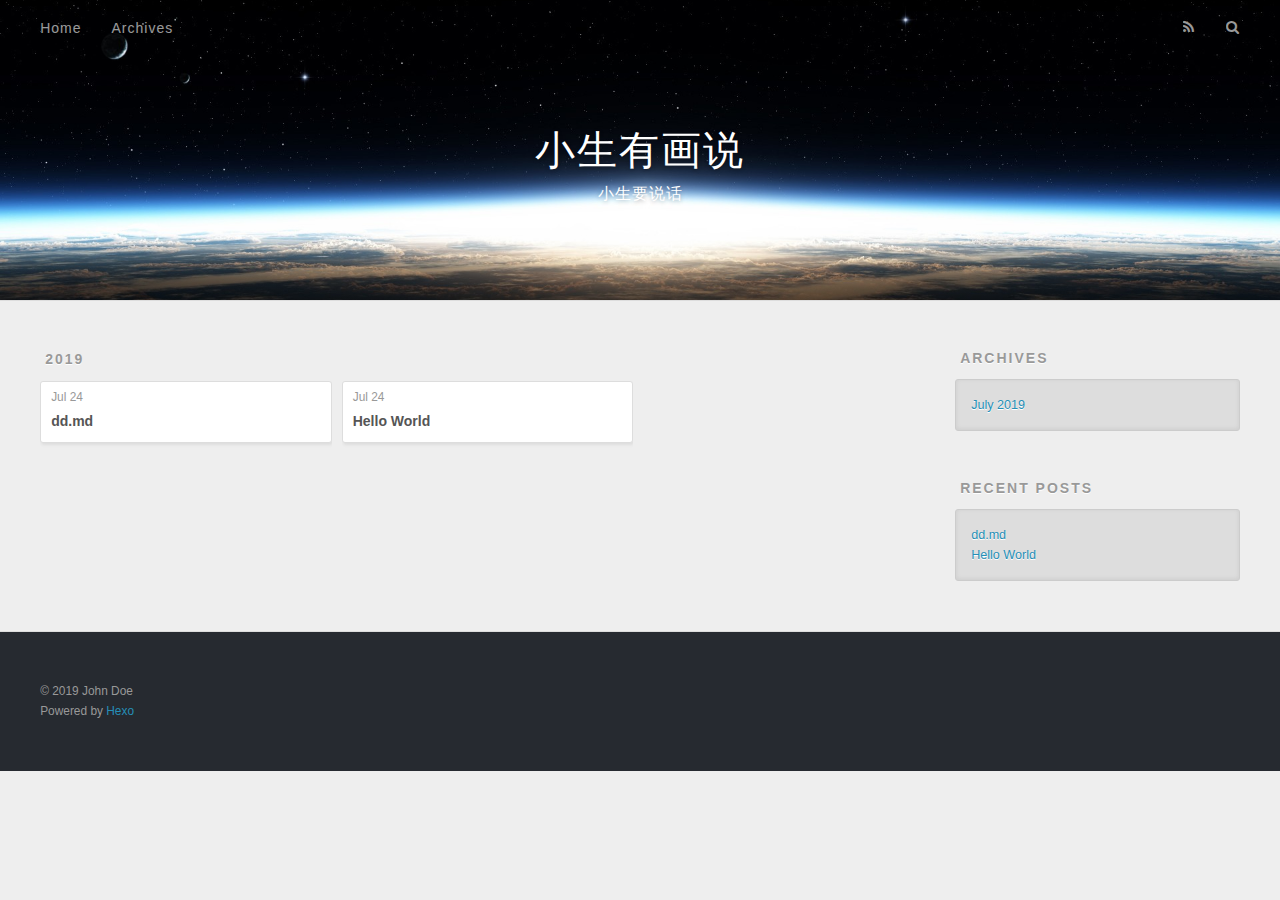
==== archives/index.html @ 6128362f "Site updated: 2019-07-24 22:59:15" ====
<!DOCTYPE html>
<html>
<head><meta name="generator" content="Hexo 3.9.0">
  <meta charset="utf-8">
  

  
  <title>Archives | 小生有画说</title>
  <meta name="viewport" content="width=device-width, initial-scale=1, maximum-scale=1">
  <meta name="keywords" content="笑声 dd">
<meta property="og:type" content="website">
<meta property="og:title" content="小生有画说">
<meta property="og:url" content="http://yoursite.com/archives/index.html">
<meta property="og:site_name" content="小生有画说">
<meta property="og:locale" content="zh/CN">
<meta name="twitter:card" content="summary">
<meta name="twitter:title" content="小生有画说">
  
    <link rel="alternate" href="/atom.xml" title="小生有画说" type="application/atom+xml">
  
  
    <link rel="icon" href="/favicon.png">
  
  
    <link href="//fonts.googleapis.com/css?family=Source+Code+Pro" rel="stylesheet" type="text/css">
  
  <link rel="stylesheet" href="/css/style.css">
</head>
</html>
<body>
  <div id="container">
    <div id="wrap">
      <header id="header">
  <div id="banner"></div>
  <div id="header-outer" class="outer">
    <div id="header-title" class="inner">
      <h1 id="logo-wrap">
        <a href="/" id="logo">小生有画说</a>
      </h1>
      
        <h2 id="subtitle-wrap">
          <a href="/" id="subtitle">小生要说话</a>
        </h2>
      
    </div>
    <div id="header-inner" class="inner">
      <nav id="main-nav">
        <a id="main-nav-toggle" class="nav-icon"></a>
        
          <a class="main-nav-link" href="/">Home</a>
        
          <a class="main-nav-link" href="/archives">Archives</a>
        
      </nav>
      <nav id="sub-nav">
        
          <a id="nav-rss-link" class="nav-icon" href="/atom.xml" title="RSS Feed"></a>
        
        <a id="nav-search-btn" class="nav-icon" title="Search"></a>
      </nav>
      <div id="search-form-wrap">
        <form action="//google.com/search" method="get" accept-charset="UTF-8" class="search-form"><input type="search" name="q" class="search-form-input" placeholder="Search"><button type="submit" class="search-form-submit">&#xF002;</button><input type="hidden" name="sitesearch" value="http://yoursite.com"></form>
      </div>
    </div>
  </div>
</header>
      <div class="outer">
        <section id="main">
  
  
    
    
      
      
      <section class="archives-wrap">
        <div class="archive-year-wrap">
          <a href="/archives/2019" class="archive-year">2019</a>
        </div>
        <div class="archives">
    
    <article class="archive-article archive-type-post">
  <div class="archive-article-inner">
    <header class="archive-article-header">
      <a href="/2019/07/24/dd-md/" class="archive-article-date">
  <time datetime="2019-07-24T14:43:10.000Z" itemprop="datePublished">Jul 24</time>
</a>
      
  
    <h1 itemprop="name">
      <a class="archive-article-title" href="/2019/07/24/dd-md/">dd.md</a>
    </h1>
  

    </header>
  </div>
</article>
  
    
    
    <article class="archive-article archive-type-post">
  <div class="archive-article-inner">
    <header class="archive-article-header">
      <a href="/2019/07/24/hello-world/" class="archive-article-date">
  <time datetime="2019-07-24T11:15:47.778Z" itemprop="datePublished">Jul 24</time>
</a>
      
  
    <h1 itemprop="name">
      <a class="archive-article-title" href="/2019/07/24/hello-world/">Hello World</a>
    </h1>
  

    </header>
  </div>
</article>
  
  
    </div></section>
  


</section>
        
          <aside id="sidebar">
  
    

  
    

  
    
  
    
  <div class="widget-wrap">
    <h3 class="widget-title">Archives</h3>
    <div class="widget">
      <ul class="archive-list"><li class="archive-list-item"><a class="archive-list-link" href="/archives/2019/07/">July 2019</a></li></ul>
    </div>
  </div>


  
    
  <div class="widget-wrap">
    <h3 class="widget-title">Recent Posts</h3>
    <div class="widget">
      <ul>
        
          <li>
            <a href="/2019/07/24/dd-md/">dd.md</a>
          </li>
        
          <li>
            <a href="/2019/07/24/hello-world/">Hello World</a>
          </li>
        
      </ul>
    </div>
  </div>

  
</aside>
        
      </div>
      <footer id="footer">
  
  <div class="outer">
    <div id="footer-info" class="inner">
      &copy; 2019 John Doe<br>
      Powered by <a href="http://hexo.io/" target="_blank">Hexo</a>
    </div>
  </div>
</footer>
    </div>
    <nav id="mobile-nav">
  
    <a href="/" class="mobile-nav-link">Home</a>
  
    <a href="/archives" class="mobile-nav-link">Archives</a>
  
</nav>
    

<script src="//ajax.googleapis.com/ajax/libs/jquery/2.0.3/jquery.min.js"></script>


  <link rel="stylesheet" href="/fancybox/jquery.fancybox.css">
  <script src="/fancybox/jquery.fancybox.pack.js"></script>


<script src="/js/script.js"></script>



  </div>
</body>
</html>
---- css/style.css ----
body {
  width: 100%;
}
body:before,
body:after {
  content: "";
  display: table;
}
body:after {
  clear: both;
}
html,
body,
div,
span,
applet,
object,
iframe,
h1,
h2,
h3,
h4,
h5,
h6,
p,
blockquote,
pre,
a,
abbr,
acronym,
address,
big,
cite,
code,
del,
dfn,
em,
img,
ins,
kbd,
q,
s,
samp,
small,
strike,
strong,
sub,
sup,
tt,
var,
dl,
dt,
dd,
ol,
ul,
li,
fieldset,
form,
label,
legend,
table,
caption,
tbody,
tfoot,
thead,
tr,
th,
td {
  margin: 0;
  padding: 0;
  border: 0;
  outline: 0;
  font-weight: inherit;
  font-style: inherit;
  font-family: inherit;
  font-size: 100%;
  vertical-align: baseline;
}
body {
  line-height: 1;
  color: #000;
  background: #fff;
}
ol,
ul {
  list-style: none;
}
table {
  border-collapse: separate;
  border-spacing: 0;
  vertical-align: middle;
}
caption,
th,
td {
  text-align: left;
  font-weight: normal;
  vertical-align: middle;
}
a img {
  border: none;
}
input,
button {
  margin: 0;
  padding: 0;
}
input::-moz-focus-inner,
button::-moz-focus-inner {
  border: 0;
  padding: 0;
}
@font-face {
  font-family: FontAwesome;
  font-style: normal;
  font-weight: normal;
  src: url("fonts/fontawesome-webfont.eot?v=#4.0.3");
  src: url("fonts/fontawesome-webfont.eot?#iefix&v=#4.0.3") format("embedded-opentype"), url("fonts/fontawesome-webfont.woff?v=#4.0.3") format("woff"), url("fonts/fontawesome-webfont.ttf?v=#4.0.3") format("truetype"), url("fonts/fontawesome-webfont.svg#fontawesomeregular?v=#4.0.3") format("svg");
}
html,
body,
#container {
  height: 100%;
}
body {
  background: #eee;
  font: 14px -apple-system, BlinkMacSystemFont, "Segoe UI", "Roboto", "Oxygen", "Ubuntu", "Cantarell", "Fira Sans", "Droid Sans", "Helvetica Neue", sans-serif;
  -webkit-text-size-adjust: 100%;
}
.outer {
  max-width: 1220px;
  margin: 0 auto;
  padding: 0 20px;
}
.outer:before,
.outer:after {
  content: "";
  display: table;
}
.outer:after {
  clear: both;
}
.inner {
  display: inline;
  float: left;
  width: 98.33333333333333%;
  margin: 0 0.833333333333333%;
}
.left,
.alignleft {
  float: left;
}
.right,
.alignright {
  float: right;
}
.clear {
  clear: both;
}
#container {
  position: relative;
}
.mobile-nav-on {
  overflow: hidden;
}
#wrap {
  height: 100%;
  width: 100%;
  position: absolute;
  top: 0;
  left: 0;
  -webkit-transition: 0.2s ease-out;
  -moz-transition: 0.2s ease-out;
  -ms-transition: 0.2s ease-out;
  transition: 0.2s ease-out;
  z-index: 1;
  background: #eee;
}
.mobile-nav-on #wrap {
  left: 280px;
}
@media screen and (min-width: 768px) {
  #main {
    display: inline;
    float: left;
    width: 73.33333333333333%;
    margin: 0 0.833333333333333%;
  }
}
.article-date,
.article-category-link,
.archive-year,
.widget-title {
  text-decoration: none;
  text-transform: uppercase;
  letter-spacing: 2px;
  color: #999;
  margin-bottom: 1em;
  margin-left: 5px;
  line-height: 1em;
  text-shadow: 0 1px #fff;
  font-weight: bold;
}
.article-inner,
.archive-article-inner {
  background: #fff;
  -webkit-box-shadow: 1px 2px 3px #ddd;
  box-shadow: 1px 2px 3px #ddd;
  border: 1px solid #ddd;
  border-radius: 3px;
}
.article-entry h1,
.widget h1 {
  font-size: 2em;
}
.article-entry h2,
.widget h2 {
  font-size: 1.5em;
}
.article-entry h3,
.widget h3 {
  font-size: 1.3em;
}
.article-entry h4,
.widget h4 {
  font-size: 1.2em;
}
.article-entry h5,
.widget h5 {
  font-size: 1em;
}
.article-entry h6,
.widget h6 {
  font-size: 1em;
  color: #999;
}
.article-entry hr,
.widget hr {
  border: 1px dashed #ddd;
}
.article-entry strong,
.widget strong {
  font-weight: bold;
}
.article-entry em,
.widget em,
.article-entry cite,
.widget cite {
  font-style: italic;
}
.article-entry sup,
.widget sup,
.article-entry sub,
.widget sub {
  font-size: 0.75em;
  line-height: 0;
  position: relative;
  vertical-align: baseline;
}
.article-entry sup,
.widget sup {
  top: -0.5em;
}
.article-entry sub,
.widget sub {
  bottom: -0.2em;
}
.article-entry small,
.widget small {
  font-size: 0.85em;
}
.article-entry acronym,
.widget acronym,
.article-entry abbr,
.widget abbr {
  border-bottom: 1px dotted;
}
.article-entry ul,
.widget ul,
.article-entry ol,
.widget ol,
.article-entry dl,
.widget dl {
  margin: 0 20px;
  line-height: 1.6em;
}
.article-entry ul ul,
.widget ul ul,
.article-entry ol ul,
.widget ol ul,
.article-entry ul ol,
.widget ul ol,
.article-entry ol ol,
.widget ol ol {
  margin-top: 0;
  margin-bottom: 0;
}
.article-entry ul,
.widget ul {
  list-style: disc;
}
.article-entry ol,
.widget ol {
  list-style: decimal;
}
.article-entry dt,
.widget dt {
  font-weight: bold;
}
#header {
  height: 300px;
  position: relative;
  border-bottom: 1px solid #ddd;
}
#header:before,
#header:after {
  content: "";
  position: absolute;
  left: 0;
  right: 0;
  height: 40px;
}
#header:before {
  top: 0;
  background: -webkit-linear-gradient(rgba(0,0,0,0.2), transparent);
  background: -moz-linear-gradient(rgba(0,0,0,0.2), transparent);
  background: -ms-linear-gradient(rgba(0,0,0,0.2), transparent);
  background: linear-gradient(rgba(0,0,0,0.2), transparent);
}
#header:after {
  bottom: 0;
  background: -webkit-linear-gradient(transparent, rgba(0,0,0,0.2));
  background: -moz-linear-gradient(transparent, rgba(0,0,0,0.2));
  background: -ms-linear-gradient(transparent, rgba(0,0,0,0.2));
  background: linear-gradient(transparent, rgba(0,0,0,0.2));
}
#header-outer {
  height: 100%;
  position: relative;
}
#header-inner {
  position: relative;
  overflow: hidden;
}
#banner {
  position: absolute;
  top: 0;
  left: 0;
  width: 100%;
  height: 100%;
  background: url("images/banner.jpg") center #000;
  -webkit-background-size: cover;
  -moz-background-size: cover;
  background-size: cover;
  z-index: -1;
}
#header-title {
  text-align: center;
  height: 40px;
  position: absolute;
  top: 50%;
  left: 0;
  margin-top: -20px;
}
#logo,
#subtitle {
  text-decoration: none;
  color: #fff;
  font-weight: 300;
  text-shadow: 0 1px 4px rgba(0,0,0,0.3);
}
#logo {
  font-size: 40px;
  line-height: 40px;
  letter-spacing: 2px;
}
#subtitle {
  font-size: 16px;
  line-height: 16px;
  letter-spacing: 1px;
}
#subtitle-wrap {
  margin-top: 16px;
}
#main-nav {
  float: left;
  margin-left: -15px;
}
.nav-icon,
.main-nav-link {
  float: left;
  color: #fff;
  opacity: 0.6;
  text-decoration: none;
  text-shadow: 0 1px rgba(0,0,0,0.2);
  -webkit-transition: opacity 0.2s;
  -moz-transition: opacity 0.2s;
  -ms-transition: opacity 0.2s;
  transition: opacity 0.2s;
  display: block;
  padding: 20px 15px;
}
.nav-icon:hover,
.main-nav-link:hover {
  opacity: 1;
}
.nav-icon {
  font-family: FontAwesome;
  text-align: center;
  font-size: 14px;
  width: 14px;
  height: 14px;
  padding: 20px 15px;
  position: relative;
  cursor: pointer;
}
.main-nav-link {
  font-weight: 300;
  letter-spacing: 1px;
}
@media screen and (max-width: 479px) {
  .main-nav-link {
    display: none;
  }
}
#main-nav-toggle {
  display: none;
}
#main-nav-toggle:before {
  content: "\f0c9";
}
@media screen and (max-width: 479px) {
  #main-nav-toggle {
    display: block;
  }
}
#sub-nav {
  float: right;
  margin-right: -15px;
}
#nav-rss-link:before {
  content: "\f09e";
}
#nav-search-btn:before {
  content: "\f002";
}
#search-form-wrap {
  position: absolute;
  top: 15px;
  width: 150px;
  height: 30px;
  right: -150px;
  opacity: 0;
  -webkit-transition: 0.2s ease-out;
  -moz-transition: 0.2s ease-out;
  -ms-transition: 0.2s ease-out;
  transition: 0.2s ease-out;
}
#search-form-wrap.on {
  opacity: 1;
  right: 0;
}
@media screen and (max-width: 479px) {
  #search-form-wrap {
    width: 100%;
    right: -100%;
  }
}
.search-form {
  position: absolute;
  top: 0;
  left: 0;
  right: 0;
  background: #fff;
  padding: 5px 15px;
  border-radius: 15px;
  -webkit-box-shadow: 0 0 10px rgba(0,0,0,0.3);
  box-shadow: 0 0 10px rgba(0,0,0,0.3);
}
.search-form-input {
  border: none;
  background: none;
  color: #555;
  width: 100%;
  font: 13px -apple-system, BlinkMacSystemFont, "Segoe UI", "Roboto", "Oxygen", "Ubuntu", "Cantarell", "Fira Sans", "Droid Sans", "Helvetica Neue", sans-serif;
  outline: none;
}
.search-form-input::-webkit-search-results-decoration,
.search-form-input::-webkit-search-cancel-button {
  -webkit-appearance: none;
}
.search-form-submit {
  position: absolute;
  top: 50%;
  right: 10px;
  margin-top: -7px;
  font: 13px FontAwesome;
  border: none;
  background: none;
  color: #bbb;
  cursor: pointer;
}
.search-form-submit:hover,
.search-form-submit:focus {
  color: #777;
}
.article {
  margin: 50px 0;
}
.article-inner {
  overflow: hidden;
}
.article-meta:before,
.article-meta:after {
  content: "";
  display: table;
}
.article-meta:after {
  clear: both;
}
.article-date {
  float: left;
}
.article-category {
  float: left;
  line-height: 1em;
  color: #ccc;
  text-shadow: 0 1px #fff;
  margin-left: 8px;
}
.article-category:before {
  content: "\2022";
}
.article-category-link {
  margin: 0 12px 1em;
}
.article-header {
  padding: 20px 20px 0;
}
.article-title {
  text-decoration: none;
  font-size: 2em;
  font-weight: bold;
  color: #555;
  line-height: 1.1em;
  -webkit-transition: color 0.2s;
  -moz-transition: color 0.2s;
  -ms-transition: color 0.2s;
  transition: color 0.2s;
}
a.article-title:hover {
  color: #258fb8;
}
.article-entry {
  color: #555;
  padding: 0 20px;
}
.article-entry:before,
.article-entry:after {
  content: "";
  display: table;
}
.article-entry:after {
  clear: both;
}
.article-entry p,
.article-entry table {
  line-height: 1.6em;
  margin: 1.6em 0;
}
.article-entry h1,
.article-entry h2,
.article-entry h3,
.article-entry h4,
.article-entry h5,
.article-entry h6 {
  font-weight: bold;
}
.article-entry h1,
.article-entry h2,
.article-entry h3,
.article-entry h4,
.article-entry h5,
.article-entry h6 {
  line-height: 1.1em;
  margin: 1.1em 0;
}
.article-entry a {
  color: #258fb8;
  text-decoration: none;
}
.article-entry a:hover {
  text-decoration: underline;
}
.article-entry ul,
.article-entry ol,
.article-entry dl {
  margin-top: 1.6em;
  margin-bottom: 1.6em;
}
.article-entry img,
.article-entry video {
  max-width: 100%;
  height: auto;
  display: block;
  margin: auto;
}
.article-entry iframe {
  border: none;
}
.article-entry table {
  width: 100%;
  border-collapse: collapse;
  border-spacing: 0;
}
.article-entry th {
  font-weight: bold;
  border-bottom: 3px solid #ddd;
  padding-bottom: 0.5em;
}
.article-entry td {
  border-bottom: 1px solid #ddd;
  padding: 10px 0;
}
.article-entry blockquote {
  font-family: Georgia, "Times New Roman", serif;
  font-size: 1.4em;
  margin: 1.6em 20px;
  text-align: center;
}
.article-entry blockquote footer {
  font-size: 14px;
  margin: 1.6em 0;
  font-family: -apple-system, BlinkMacSystemFont, "Segoe UI", "Roboto", "Oxygen", "Ubuntu", "Cantarell", "Fira Sans", "Droid Sans", "Helvetica Neue", sans-serif;
}
.article-entry blockquote footer cite:before {
  content: "—";
  padding: 0 0.5em;
}
.article-entry .pullquote {
  text-align: left;
  width: 45%;
  margin: 0;
}
.article-entry .pullquote.left {
  margin-left: 0.5em;
  margin-right: 1em;
}
.article-entry .pullquote.right {
  margin-right: 0.5em;
  margin-left: 1em;
}
.article-entry .caption {
  color: #999;
  display: block;
  font-size: 0.9em;
  margin-top: 0.5em;
  position: relative;
  text-align: center;
}
.article-entry .video-container {
  position: relative;
  padding-top: 56.25%;
  height: 0;
  overflow: hidden;
}
.article-entry .video-container iframe,
.article-entry .video-container object,
.article-entry .video-container embed {
  position: absolute;
  top: 0;
  left: 0;
  width: 100%;
  height: 100%;
  margin-top: 0;
}
.article-more-link a {
  display: inline-block;
  line-height: 1em;
  padding: 6px 15px;
  border-radius: 15px;
  background: #eee;
  color: #999;
  text-shadow: 0 1px #fff;
  text-decoration: none;
}
.article-more-link a:hover {
  background: #258fb8;
  color: #fff;
  text-decoration: none;
  text-shadow: 0 1px #1e7293;
}
.article-footer {
  font-size: 0.85em;
  line-height: 1.6em;
  border-top: 1px solid #ddd;
  padding-top: 1.6em;
  margin: 0 20px 20px;
}
.article-footer:before,
.article-footer:after {
  content: "";
  display: table;
}
.article-footer:after {
  clear: both;
}
.article-footer a {
  color: #999;
  text-decoration: none;
}
.article-footer a:hover {
  color: #555;
}
.article-tag-list-item {
  float: left;
  margin-right: 10px;
}
.article-tag-list-link:before {
  content: "#";
}
.article-comment-link {
  float: right;
}
.article-comment-link:before {
  content: "\f075";
  font-family: FontAwesome;
  padding-right: 8px;
}
.article-share-link {
  cursor: pointer;
  float: right;
  margin-left: 20px;
}
.article-share-link:before {
  content: "\f064";
  font-family: FontAwesome;
  padding-right: 6px;
}
#article-nav {
  position: relative;
}
#article-nav:before,
#article-nav:after {
  content: "";
  display: table;
}
#article-nav:after {
  clear: both;
}
@media screen and (min-width: 768px) {
  #article-nav {
    margin: 50px 0;
  }
  #article-nav:before {
    width: 8px;
    height: 8px;
    position: absolute;
    top: 50%;
    left: 50%;
    margin-top: -4px;
    margin-left: -4px;
    content: "";
    border-radius: 50%;
    background: #ddd;
    -webkit-box-shadow: 0 1px 2px #fff;
    box-shadow: 0 1px 2px #fff;
  }
}
.article-nav-link-wrap {
  text-decoration: none;
  text-shadow: 0 1px #fff;
  color: #999;
  -webkit-box-sizing: border-box;
  -moz-box-sizing: border-box;
  box-sizing: border-box;
  margin-top: 50px;
  text-align: center;
  display: block;
}
.article-nav-link-wrap:hover {
  color: #555;
}
@media screen and (min-width: 768px) {
  .article-nav-link-wrap {
    width: 50%;
    margin-top: 0;
  }
}
@media screen and (min-width: 768px) {
  #article-nav-newer {
    float: left;
    text-align: right;
    padding-right: 20px;
  }
}
@media screen and (min-width: 768px) {
  #article-nav-older {
    float: right;
    text-align: left;
    padding-left: 20px;
  }
}
.article-nav-caption {
  text-transform: uppercase;
  letter-spacing: 2px;
  color: #ddd;
  line-height: 1em;
  font-weight: bold;
}
#article-nav-newer .article-nav-caption {
  margin-right: -2px;
}
.article-nav-title {
  font-size: 0.85em;
  line-height: 1.6em;
  margin-top: 0.5em;
}
.article-share-box {
  position: absolute;
  display: none;
  background: #fff;
  -webkit-box-shadow: 1px 2px 10px rgba(0,0,0,0.2);
  box-shadow: 1px 2px 10px rgba(0,0,0,0.2);
  border-radius: 3px;
  margin-left: -145px;
  overflow: hidden;
  z-index: 1;
}
.article-share-box.on {
  display: block;
}
.article-share-input {
  width: 100%;
  background: none;
  -webkit-box-sizing: border-box;
  -moz-box-sizing: border-box;
  box-sizing: border-box;
  font: 14px -apple-system, BlinkMacSystemFont, "Segoe UI", "Roboto", "Oxygen", "Ubuntu", "Cantarell", "Fira Sans", "Droid Sans", "Helvetica Neue", sans-serif;
  padding: 0 15px;
  color: #555;
  outline: none;
  border: 1px solid #ddd;
  border-radius: 3px 3px 0 0;
  height: 36px;
  line-height: 36px;
}
.article-share-links {
  background: #eee;
}
.article-share-links:before,
.article-share-links:after {
  content: "";
  display: table;
}
.article-share-links:after {
  clear: both;
}
.article-share-twitter,
.article-share-facebook,
.article-share-pinterest,
.article-share-google {
  width: 50px;
  height: 36px;
  display: block;
  float: left;
  position: relative;
  color: #999;
  text-shadow: 0 1px #fff;
}
.article-share-twitter:before,
.article-share-facebook:before,
.article-share-pinterest:before,
.article-share-google:before {
  font-size: 20px;
  font-family: FontAwesome;
  width: 20px;
  height: 20px;
  position: absolute;
  top: 50%;
  left: 50%;
  margin-top: -10px;
  margin-left: -10px;
  text-align: center;
}
.article-share-twitter:hover,
.article-share-facebook:hover,
.article-share-pinterest:hover,
.article-share-google:hover {
  color: #fff;
}
.article-share-twitter:before {
  content: "\f099";
}
.article-share-twitter:hover {
  background: #00aced;
  text-shadow: 0 1px #008abe;
}
.article-share-facebook:before {
  content: "\f09a";
}
.article-share-facebook:hover {
  background: #3b5998;
  text-shadow: 0 1px #2f477a;
}
.article-share-pinterest:before {
  content: "\f0d2";
}
.article-share-pinterest:hover {
  background: #cb2027;
  text-shadow: 0 1px #a21a1f;
}
.article-share-google:before {
  content: "\f0d5";
}
.article-share-google:hover {
  background: #dd4b39;
  text-shadow: 0 1px #be3221;
}
.article-gallery {
  background: #000;
  position: relative;
}
.article-gallery-photos {
  position: relative;
  overflow: hidden;
}
.article-gallery-img {
  display: none;
  max-width: 100%;
}
.article-gallery-img:first-child {
  display: block;
}
.article-gallery-img.loaded {
  position: absolute;
  display: block;
}
.article-gallery-img img {
  display: block;
  max-width: 100%;
  margin: 0 auto;
}
#comments {
  background: #fff;
  -webkit-box-shadow: 1px 2px 3px #ddd;
  box-shadow: 1px 2px 3px #ddd;
  padding: 20px;
  border: 1px solid #ddd;
  border-radius: 3px;
  margin: 50px 0;
}
#comments a {
  color: #258fb8;
}
.archives-wrap {
  margin: 50px 0;
}
.archives:before,
.archives:after {
  content: "";
  display: table;
}
.archives:after {
  clear: both;
}
.archive-year-wrap {
  margin-bottom: 1em;
}
.archives {
  -webkit-column-gap: 10px;
  -moz-column-gap: 10px;
  column-gap: 10px;
}
@media screen and (min-width: 480px) and (max-width: 767px) {
  .archives {
    -webkit-column-count: 2;
    -moz-column-count: 2;
    column-count: 2;
  }
}
@media screen and (min-width: 768px) {
  .archives {
    -webkit-column-count: 3;
    -moz-column-count: 3;
    column-count: 3;
  }
}
.archive-article {
  -webkit-column-break-inside: avoid;
  page-break-inside: avoid;
  overflow: hidden;
  break-inside: avoid-column;
}
.archive-article-inner {
  padding: 10px;
  margin-bottom: 15px;
}
.archive-article-title {
  text-decoration: none;
  font-weight: bold;
  color: #555;
  -webkit-transition: color 0.2s;
  -moz-transition: color 0.2s;
  -ms-transition: color 0.2s;
  transition: color 0.2s;
  line-height: 1.6em;
}
.archive-article-title:hover {
  color: #258fb8;
}
.archive-article-footer {
  margin-top: 1em;
}
.archive-article-date {
  color: #999;
  text-decoration: none;
  font-size: 0.85em;
  line-height: 1em;
  margin-bottom: 0.5em;
  display: block;
}
#page-nav {
  margin: 50px auto;
  background: #fff;
  -webkit-box-shadow: 1px 2px 3px #ddd;
  box-shadow: 1px 2px 3px #ddd;
  border: 1px solid #ddd;
  border-radius: 3px;
  text-align: center;
  color: #999;
  overflow: hidden;
}
#page-nav:before,
#page-nav:after {
  content: "";
  display: table;
}
#page-nav:after {
  clear: both;
}
#page-nav a,
#page-nav span {
  padding: 10px 20px;
  line-height: 1;
  height: 2ex;
}
#page-nav a {
  color: #999;
  text-decoration: none;
}
#page-nav a:hover {
  background: #999;
  color: #fff;
}
#page-nav .prev {
  float: left;
}
#page-nav .next {
  float: right;
}
#page-nav .page-number {
  display: inline-block;
}
@media screen and (max-width: 479px) {
  #page-nav .page-number {
    display: none;
  }
}
#page-nav .current {
  color: #555;
  font-weight: bold;
}
#page-nav .space {
  color: #ddd;
}
#footer {
  background: #262a30;
  padding: 50px 0;
  border-top: 1px solid #ddd;
  color: #999;
}
#footer a {
  color: #258fb8;
  text-decoration: none;
}
#footer a:hover {
  text-decoration: underline;
}
#footer-info {
  line-height: 1.6em;
  font-size: 0.85em;
}
.article-entry pre,
.article-entry .highlight {
  background: #2d2d2d;
  margin: 0 -20px;
  padding: 15px 20px;
  border-style: solid;
  border-color: #ddd;
  border-width: 1px 0;
  overflow: auto;
  color: #ccc;
  line-height: 22.400000000000002px;
}
.article-entry .highlight .gutter pre,
.article-entry .gist .gist-file .gist-data .line-numbers {
  color: #666;
  font-size: 0.85em;
}
.article-entry pre,
.article-entry code {
  font-family: "Source Code Pro", Consolas, Monaco, Menlo, Consolas, monospace;
}
.article-entry code {
  background: #eee;
  text-shadow: 0 1px #fff;
  padding: 0 0.3em;
}
.article-entry pre code {
  background: none;
  text-shadow: none;
  padding: 0;
}
.article-entry .highlight pre {
  border: none;
  margin: 0;
  padding: 0;
}
.article-entry .highlight table {
  margin: 0;
  width: auto;
}
.article-entry .highlight td {
  border: none;
  padding: 0;
}
.article-entry .highlight figcaption {
  font-size: 0.85em;
  color: #999;
  line-height: 1em;
  margin-bottom: 1em;
}
.article-entry .highlight figcaption:before,
.article-entry .highlight figcaption:after {
  content: "";
  display: table;
}
.article-entry .highlight figcaption:after {
  clear: both;
}
.article-entry .highlight figcaption a {
  float: right;
}
.article-entry .highlight .gutter pre {
  text-align: right;
  padding-right: 20px;
}
.article-entry .highlight .line {
  height: 22.400000000000002px;
}
.article-entry .highlight .line.marked {
  background: #515151;
}
.article-entry .gist {
  margin: 0 -20px;
  border-style: solid;
  border-color: #ddd;
  border-width: 1px 0;
  background: #2d2d2d;
  padding: 15px 20px 15px 0;
}
.article-entry .gist .gist-file {
  border: none;
  font-family: "Source Code Pro", Consolas, Monaco, Menlo, Consolas, monospace;
  margin: 0;
}
.article-entry .gist .gist-file .gist-data {
  background: none;
  border: none;
}
.article-entry .gist .gist-file .gist-data .line-numbers {
  background: none;
  border: none;
  padding: 0 20px 0 0;
}
.article-entry .gist .gist-file .gist-data .line-data {
  padding: 0 !important;
}
.article-entry .gist .gist-file .highlight {
  margin: 0;
  padding: 0;
  border: none;
}
.article-entry .gist .gist-file .gist-meta {
  background: #2d2d2d;
  color: #999;
  font: 0.85em -apple-system, BlinkMacSystemFont, "Segoe UI", "Roboto", "Oxygen", "Ubuntu", "Cantarell", "Fira Sans", "Droid Sans", "Helvetica Neue", sans-serif;
  text-shadow: 0 0;
  padding: 0;
  margin-top: 1em;
  margin-left: 20px;
}
.article-entry .gist .gist-file .gist-meta a {
  color: #258fb8;
  font-weight: normal;
}
.article-entry .gist .gist-file .gist-meta a:hover {
  text-decoration: underline;
}
pre .comment,
pre .title {
  color: #999;
}
pre .variable,
pre .attribute,
pre .tag,
pre .regexp,
pre .ruby .constant,
pre .xml .tag .title,
pre .xml .pi,
pre .xml .doctype,
pre .html .doctype,
pre .css .id,
pre .css .class,
pre .css .pseudo {
  color: #f2777a;
}
pre .number,
pre .preprocessor,
pre .built_in,
pre .literal,
pre .params,
pre .constant {
  color: #f99157;
}
pre .class,
pre .ruby .class .title,
pre .css .rules .attribute {
  color: #9c9;
}
pre .string,
pre .value,
pre .inheritance,
pre .header,
pre .ruby .symbol,
pre .xml .cdata {
  color: #9c9;
}
pre .css .hexcolor {
  color: #6cc;
}
pre .function,
pre .python .decorator,
pre .python .title,
pre .ruby .function .title,
pre .ruby .title .keyword,
pre .perl .sub,
pre .javascript .title,
pre .coffeescript .title {
  color: #69c;
}
pre .keyword,
pre .javascript .function {
  color: #c9c;
}
@media screen and (max-width: 479px) {
  #mobile-nav {
    position: absolute;
    top: 0;
    left: 0;
    width: 280px;
    height: 100%;
    background: #191919;
    border-right: 1px solid #fff;
  }
}
@media screen and (max-width: 479px) {
  .mobile-nav-link {
    display: block;
    color: #999;
    text-decoration: none;
    padding: 15px 20px;
    font-weight: bold;
  }
  .mobile-nav-link:hover {
    color: #fff;
  }
}
@media screen and (min-width: 768px) {
  #sidebar {
    display: inline;
    float: left;
    width: 23.333333333333332%;
    margin: 0 0.833333333333333%;
  }
}
.widget-wrap {
  margin: 50px 0;
}
.widget {
  color: #777;
  text-shadow: 0 1px #fff;
  background: #ddd;
  -webkit-box-shadow: 0 -1px 4px #ccc inset;
  box-shadow: 0 -1px 4px #ccc inset;
  border: 1px solid #ccc;
  padding: 15px;
  border-radius: 3px;
}
.widget a {
  color: #258fb8;
  text-decoration: none;
}
.widget a:hover {
  text-decoration: underline;
}
.widget ul ul,
.widget ol ul,
.widget dl ul,
.widget ul ol,
.widget ol ol,
.widget dl ol,
.widget ul dl,
.widget ol dl,
.widget dl dl {
  margin-left: 15px;
  list-style: disc;
}
.widget {
  line-height: 1.6em;
  word-wrap: break-word;
  font-size: 0.9em;
}
.widget ul,
.widget ol {
  list-style: none;
  margin: 0;
}
.widget ul ul,
.widget ol ul,
.widget ul ol,
.widget ol ol {
  margin: 0 20px;
}
.widget ul ul,
.widget ol ul {
  list-style: disc;
}
.widget ul ol,
.widget ol ol {
  list-style: decimal;
}
.category-list-count,
.tag-list-count,
.archive-list-count {
  padding-left: 5px;
  color: #999;
  font-size: 0.85em;
}
.category-list-count:before,
.tag-list-count:before,
.archive-list-count:before {
  content: "(";
}
.category-list-count:after,
.tag-list-count:after,
.archive-list-count:after {
  content: ")";
}
.tagcloud a {
  margin-right: 5px;
  display: inline-block;
}
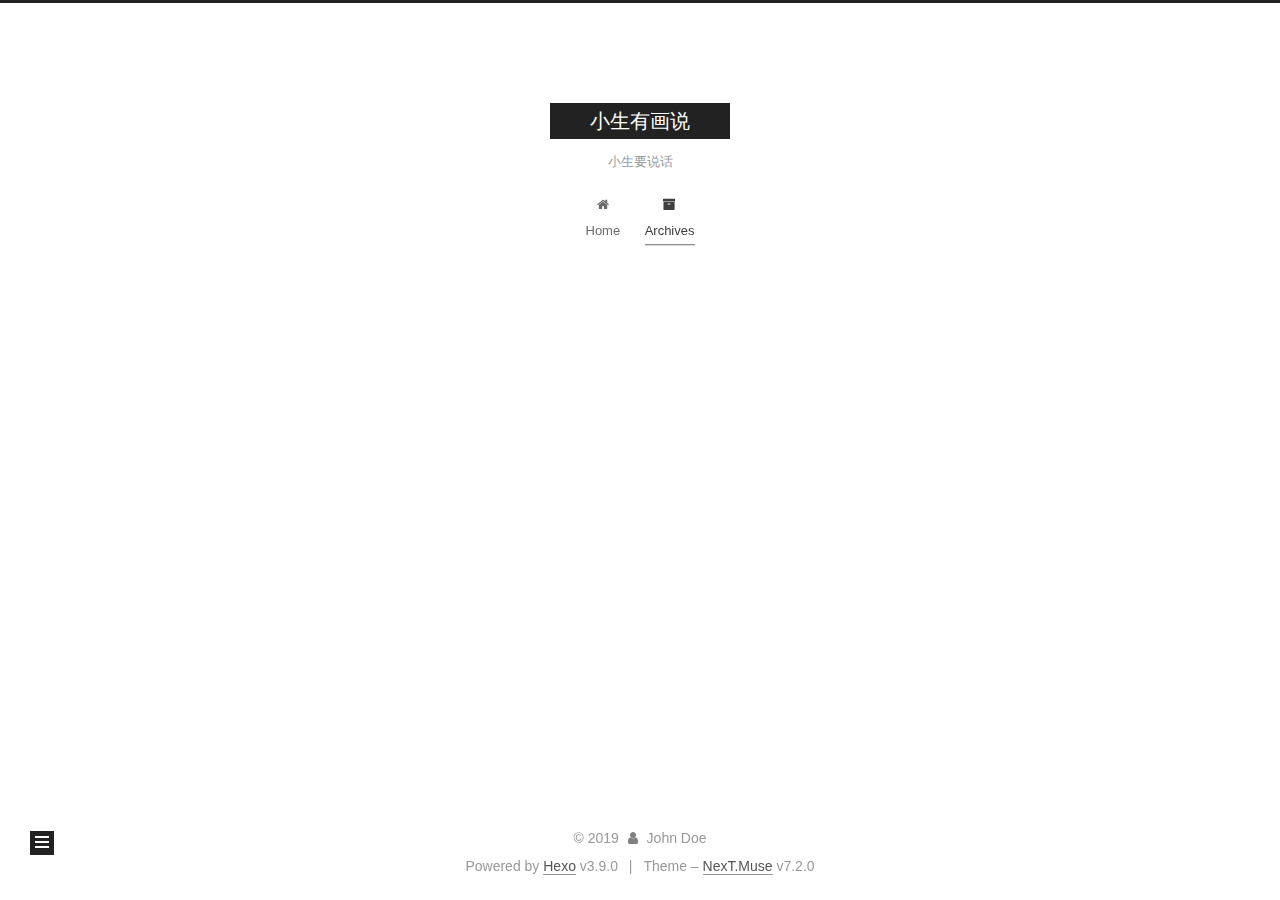
==== commit 0f7eadee: "Site updated: 2019-07-24 23:17:53" ====
--- a/archives/index.html
+++ b/archives/index.html
@@ -1,12 +1,99 @@
 <!DOCTYPE html>
-<html>
+
+
+
+
+
+
+
+
+
+
+
+
+  
+
+
+<html class="theme-next muse use-motion" lang="zh/CN">
 <head><meta name="generator" content="Hexo 3.9.0">
-  <meta charset="utf-8">
-  
-
-  
-  <title>Archives | 小生有画说</title>
-  <meta name="viewport" content="width=device-width, initial-scale=1, maximum-scale=1">
+  <meta charset="UTF-8">
+<meta http-equiv="X-UA-Compatible" content="IE=edge">
+<meta name="viewport" content="width=device-width, initial-scale=1, maximum-scale=2">
+<meta name="theme-color" content="#222">
+
+
+
+
+
+
+
+
+
+
+
+
+  <link rel="apple-touch-icon" sizes="180x180" href="/images/apple-touch-icon-next.png?v=7.2.0">
+
+
+  <link rel="icon" type="image/png" sizes="32x32" href="/images/favicon-32x32-next.png?v=7.2.0">
+
+
+  <link rel="icon" type="image/png" sizes="16x16" href="/images/favicon-16x16-next.png?v=7.2.0">
+
+
+  <link rel="mask-icon" href="/images/logo.svg?v=7.2.0" color="#222">
+
+
+
+
+
+
+<link rel="stylesheet" href="/css/main.css?v=7.2.0">
+
+
+
+
+
+
+<link rel="stylesheet" href="/lib/font-awesome/css/font-awesome.min.css?v=4.7.0">
+
+
+
+
+
+
+
+
+<script id="hexo.configurations">
+  var NexT = window.NexT || {};
+  var CONFIG = {
+    root: '/',
+    scheme: 'Muse',
+    version: '7.2.0',
+    sidebar: {"position":"left","display":"post","offset":12,"onmobile":false},
+    back2top: {"enable":true,"sidebar":false,"scrollpercent":false},
+    copycode: {"enable":false,"show_result":false,"style":null},
+    fancybox: false,
+    mediumzoom: false,
+    lazyload: false,
+    pangu: false,
+    tabs: true,
+    motion: {"enable":true,"async":false,"transition":{"post_block":"fadeIn","post_header":"slideDownIn","post_body":"slideDownIn","coll_header":"slideLeftIn","sidebar":"slideUpIn"}},
+    algolia: {
+      applicationID: '',
+      apiKey: '',
+      indexName: '',
+      hits: {"per_page":10},
+      labels: {"input_placeholder":"Search for Posts","hits_empty":"We didn't find any results for the search: ${query}","hits_stats":"${hits} results found in ${time} ms"}
+    },
+    translation: {
+      copy_button: 'Copy',
+      copy_success: 'Copied',
+      copy_failure: 'Copy failed'
+    }
+  };
+</script>
+
   <meta name="keywords" content="笑声 dd">
 <meta property="og:type" content="website">
 <meta property="og:title" content="小生有画说">
@@ -15,184 +102,546 @@
 <meta property="og:locale" content="zh/CN">
 <meta name="twitter:card" content="summary">
 <meta name="twitter:title" content="小生有画说">
-  
-    <link rel="alternate" href="/atom.xml" title="小生有画说" type="application/atom+xml">
-  
-  
-    <link rel="icon" href="/favicon.png">
-  
-  
-    <link href="//fonts.googleapis.com/css?family=Source+Code+Pro" rel="stylesheet" type="text/css">
-  
-  <link rel="stylesheet" href="/css/style.css">
+
+
+
+
+
+  
+  
+  <link rel="canonical" href="http://yoursite.com/archives/">
+
+
+
+<script id="page.configurations">
+  CONFIG.page = {
+    sidebar: "",
+  };
+</script>
+
+  
+  <title>Archive | 小生有画说</title>
+  
+
+
+
+
+
+
+
+
+
+
+
+
+  <noscript>
+  <style>
+  .use-motion .motion-element,
+  .use-motion .brand,
+  .use-motion .menu-item,
+  .sidebar-inner,
+  .use-motion .post-block,
+  .use-motion .pagination,
+  .use-motion .comments,
+  .use-motion .post-header,
+  .use-motion .post-body,
+  .use-motion .collection-title { opacity: initial; }
+
+  .use-motion .logo,
+  .use-motion .site-title,
+  .use-motion .site-subtitle {
+    opacity: initial;
+    top: initial;
+  }
+
+  .use-motion .logo-line-before i { left: initial; }
+  .use-motion .logo-line-after i { right: initial; }
+  </style>
+</noscript>
+
 </head>
-</html>
-<body>
-  <div id="container">
-    <div id="wrap">
-      <header id="header">
-  <div id="banner"></div>
-  <div id="header-outer" class="outer">
-    <div id="header-title" class="inner">
-      <h1 id="logo-wrap">
-        <a href="/" id="logo">小生有画说</a>
-      </h1>
-      
-        <h2 id="subtitle-wrap">
-          <a href="/" id="subtitle">小生要说话</a>
-        </h2>
-      
+
+<body itemscope itemtype="http://schema.org/WebPage" lang="zh/CN">
+
+  
+  
+    
+  
+
+  <div class="container sidebar-position-left page-archive">
+    <div class="headband"></div>
+
+    <header id="header" class="header" itemscope itemtype="http://schema.org/WPHeader">
+      <div class="header-inner"><div class="site-brand-wrapper">
+  <div class="site-meta">
+    
+
+    <div class="custom-logo-site-title">
+      <a href="/" class="brand" rel="start">
+        <span class="logo-line-before"><i></i></span>
+        <span class="site-title">小生有画说</span>
+        <span class="logo-line-after"><i></i></span>
+      </a>
     </div>
-    <div id="header-inner" class="inner">
-      <nav id="main-nav">
-        <a id="main-nav-toggle" class="nav-icon"></a>
-        
-          <a class="main-nav-link" href="/">Home</a>
-        
-          <a class="main-nav-link" href="/archives">Archives</a>
-        
-      </nav>
-      <nav id="sub-nav">
-        
-          <a id="nav-rss-link" class="nav-icon" href="/atom.xml" title="RSS Feed"></a>
-        
-        <a id="nav-search-btn" class="nav-icon" title="Search"></a>
-      </nav>
-      <div id="search-form-wrap">
-        <form action="//google.com/search" method="get" accept-charset="UTF-8" class="search-form"><input type="search" name="q" class="search-form-input" placeholder="Search"><button type="submit" class="search-form-submit">&#xF002;</button><input type="hidden" name="sitesearch" value="http://yoursite.com"></form>
+    
+      
+        <p class="site-subtitle">小生要说话</p>
+      
+    
+    
+  </div>
+
+  <div class="site-nav-toggle">
+    <button aria-label="Toggle navigation bar">
+      <span class="btn-bar"></span>
+      <span class="btn-bar"></span>
+      <span class="btn-bar"></span>
+    </button>
+  </div>
+</div>
+
+
+
+<nav class="site-nav">
+  
+    <ul id="menu" class="menu">
+      
+        
+        
+        
+          
+          <li class="menu-item menu-item-home">
+
+    
+    
+      
+    
+
+    
+
+    <a href="/" rel="section"><i class="menu-item-icon fa fa-fw fa-home"></i> <br>Home</a>
+
+  </li>
+        
+        
+        
+          
+          <li class="menu-item menu-item-archives menu-item-active">
+
+    
+    
+      
+    
+
+    
+
+    <a href="/archives/" rel="section"><i class="menu-item-icon fa fa-fw fa-archive"></i> <br>Archives</a>
+
+  </li>
+
+      
+      
+    </ul>
+  
+
+  
+    
+
+    
+    
+      
+      
+    
+      
+      
+    
+    
+
+  
+
+
+  
+
+  
+</nav>
+
+
+
+</div>
+    </header>
+
+    
+
+
+    <main id="main" class="main">
+      <div class="main-inner">
+        <div class="content-wrap">
+          
+          <div id="content" class="content">
+            
+
+  
+  
+  
+  <div class="post-block archive">
+    <div id="posts" class="posts-collapse">
+      <span class="archive-move-on"></span>
+
+      
+      <span class="archive-page-counter">
+        
+        
+        
+          
+        
+        Um..! 2 posts in total. Keep on posting.
+      </span>
+      
+
+      
+
+        
+        
+        
+
+        
+          
+          <div class="collection-title">
+            <h1 class="archive-year" id="archive-year-2019">2019</h1>
+          </div>
+        
+        
+
+        
+
+  <article class="post post-type-normal" itemscope itemtype="http://schema.org/Article">
+    <header class="post-header">
+
+      <h2 class="post-title">
+        
+          <a class="post-title-link" href="/2019/07/24/dd-md/" itemprop="url">
+            
+              <span itemprop="name">dd.md</span>
+            
+          </a>
+        
+      </h2>
+
+      <div class="post-meta">
+        <time class="post-time" itemprop="dateCreated" datetime="2019-07-24T22:43:10+08:00" content="2019-07-24">
+          07-24
+        </time>
       </div>
+
+    </header>
+  </article>
+
+
+
+      
+
+        
+        
+        
+
+        
+        
+
+        
+
+  <article class="post post-type-normal" itemscope itemtype="http://schema.org/Article">
+    <header class="post-header">
+
+      <h2 class="post-title">
+        
+          <a class="post-title-link" href="/2019/07/24/hello-world/" itemprop="url">
+            
+              <span itemprop="name">Hello World</span>
+            
+          </a>
+        
+      </h2>
+
+      <div class="post-meta">
+        <time class="post-time" itemprop="dateCreated" datetime="2019-07-24T19:15:47+08:00" content="2019-07-24">
+          07-24
+        </time>
+      </div>
+
+    </header>
+  </article>
+
+
+
+      
+
     </div>
   </div>
-</header>
-      <div class="outer">
-        <section id="main">
-  
-  
-    
-    
-      
-      
-      <section class="archives-wrap">
-        <div class="archive-year-wrap">
-          <a href="/archives/2019" class="archive-year">2019</a>
+  
+  
+  
+
+  
+
+
+
+          </div>
+          
+
         </div>
-        <div class="archives">
-    
-    <article class="archive-article archive-type-post">
-  <div class="archive-article-inner">
-    <header class="archive-article-header">
-      <a href="/2019/07/24/dd-md/" class="archive-article-date">
-  <time datetime="2019-07-24T14:43:10.000Z" itemprop="datePublished">Jul 24</time>
-</a>
-      
-  
-    <h1 itemprop="name">
-      <a class="archive-article-title" href="/2019/07/24/dd-md/">dd.md</a>
-    </h1>
-  
-
-    </header>
-  </div>
-</article>
-  
-    
-    
-    <article class="archive-article archive-type-post">
-  <div class="archive-article-inner">
-    <header class="archive-article-header">
-      <a href="/2019/07/24/hello-world/" class="archive-article-date">
-  <time datetime="2019-07-24T11:15:47.778Z" itemprop="datePublished">Jul 24</time>
-</a>
-      
-  
-    <h1 itemprop="name">
-      <a class="archive-article-title" href="/2019/07/24/hello-world/">Hello World</a>
-    </h1>
-  
-
-    </header>
-  </div>
-</article>
-  
-  
-    </div></section>
-  
-
-
-</section>
-        
-          <aside id="sidebar">
-  
-    
-
-  
-    
-
-  
-    
-  
-    
-  <div class="widget-wrap">
-    <h3 class="widget-title">Archives</h3>
-    <div class="widget">
-      <ul class="archive-list"><li class="archive-list-item"><a class="archive-list-link" href="/archives/2019/07/">July 2019</a></li></ul>
+        
+          
+  
+  <div class="sidebar-toggle">
+    <div class="sidebar-toggle-line-wrap">
+      <span class="sidebar-toggle-line sidebar-toggle-line-first"></span>
+      <span class="sidebar-toggle-line sidebar-toggle-line-middle"></span>
+      <span class="sidebar-toggle-line sidebar-toggle-line-last"></span>
     </div>
   </div>
 
-
-  
-    
-  <div class="widget-wrap">
-    <h3 class="widget-title">Recent Posts</h3>
-    <div class="widget">
-      <ul>
-        
-          <li>
-            <a href="/2019/07/24/dd-md/">dd.md</a>
-          </li>
-        
-          <li>
-            <a href="/2019/07/24/hello-world/">Hello World</a>
-          </li>
-        
-      </ul>
+  <aside id="sidebar" class="sidebar">
+    <div class="sidebar-inner">
+
+      
+
+      
+
+      <div class="site-overview-wrap sidebar-panel sidebar-panel-active">
+        <div class="site-overview">
+
+          <div class="site-author motion-element" itemprop="author" itemscope itemtype="http://schema.org/Person">
+  
+  <p class="site-author-name" itemprop="name">John Doe</p>
+  <div class="site-description motion-element" itemprop="description"></div>
+</div>
+
+
+  <nav class="site-state motion-element">
+    
+      <div class="site-state-item site-state-posts">
+        
+          <a href="/archives/">
+        
+          <span class="site-state-item-count">2</span>
+          <span class="site-state-item-name">posts</span>
+        </a>
+      </div>
+    
+
+    
+
+    
+  </nav>
+
+
+
+
+
+
+
+
+
+
+
+
+
+          
+          
+        </div>
+      </div>
+
+      
+
+      
+
     </div>
+  </aside>
+  <div id="sidebar-dimmer"></div>
+
+
+        
+      </div>
+    </main>
+
+    <footer id="footer" class="footer">
+      <div class="footer-inner">
+        <div class="copyright">&copy; <span itemprop="copyrightYear">2019</span>
+  <span class="with-love" id="animate">
+    <i class="fa fa-user"></i>
+  </span>
+  <span class="author" itemprop="copyrightHolder">John Doe</span>
+
+  
+
+  
+</div>
+
+
+  <div class="powered-by">Powered by <a href="https://hexo.io" class="theme-link" rel="noopener" target="_blank">Hexo</a> v3.9.0</div>
+
+
+
+  <span class="post-meta-divider">|</span>
+
+
+
+  <div class="theme-info">Theme – <a href="https://theme-next.org" class="theme-link" rel="noopener" target="_blank">NexT.Muse</a> v7.2.0</div>
+
+
+
+
+        
+
+
+
+
+
+
+
+
+        
+      </div>
+    </footer>
+
+    
+      <div class="back-to-top">
+        <i class="fa fa-arrow-up"></i>
+        
+      </div>
+    
+
+    
+
+    
+
+    
+
   </div>
 
   
-</aside>
-        
-      </div>
-      <footer id="footer">
-  
-  <div class="outer">
-    <div id="footer-info" class="inner">
-      &copy; 2019 John Doe<br>
-      Powered by <a href="http://hexo.io/" target="_blank">Hexo</a>
-    </div>
-  </div>
-</footer>
-    </div>
-    <nav id="mobile-nav">
-  
-    <a href="/" class="mobile-nav-link">Home</a>
-  
-    <a href="/archives" class="mobile-nav-link">Archives</a>
-  
-</nav>
-    
-
-<script src="//ajax.googleapis.com/ajax/libs/jquery/2.0.3/jquery.min.js"></script>
-
-
-  <link rel="stylesheet" href="/fancybox/jquery.fancybox.css">
-  <script src="/fancybox/jquery.fancybox.pack.js"></script>
-
-
-<script src="/js/script.js"></script>
-
-
-
-  </div>
+
+<script>
+  if (Object.prototype.toString.call(window.Promise) !== '[object Function]') {
+    window.Promise = null;
+  }
+</script>
+
+
+
+
+
+
+
+
+
+
+
+
+
+
+
+
+  
+  
+
+
+
+
+
+
+
+
+
+  
+  <script src="/lib/jquery/index.js?v=3.4.1"></script>
+
+  
+  <script src="/lib/velocity/velocity.min.js?v=1.2.1"></script>
+
+  
+  <script src="/lib/velocity/velocity.ui.min.js?v=1.2.1"></script>
+
+
+
+
+  <script src="/js/utils.js?v=7.2.0"></script>
+
+  <script src="/js/motion.js?v=7.2.0"></script>
+
+
+
+  
+  
+
+
+  <script src="/js/schemes/muse.js?v=7.2.0"></script>
+
+
+
+  
+
+  <script src="/js/next-boot.js?v=7.2.0"></script>
+
+  
+
+  
+
+  
+
+
+  
+
+
+
+
+
+
+
+
+
+
+
+
+
+
+
+
+
+
+
+
+
+
+
+
+
+
+
+
+
+
+<script>
+// GET RESPONSIVE HEIGHT PASSED FROM IFRAME
+
+window.addEventListener("message", function(e) {
+  var data = e.data;
+  if ((typeof data === 'string') && (data.indexOf('ciu_embed') > -1)) {
+    var featureID = data.split(':')[1];
+    var height = data.split(':')[2];
+    $(`iframe[data-feature=${featureID}]`).height(parseInt(height) + 30);
+  }
+}, false);
+</script>
+
+
+
+
+
+
+
+
+  
+
 </body>
-</html>+</html>
--- a/css/main.css
+++ b/css/main.css
@@ -0,0 +1,2378 @@
+/* normalize.css v8.0.1 | MIT License | github.com/necolas/normalize.css */
+html {
+  line-height: 1.15; /* 1 */
+  -webkit-text-size-adjust: 100%; /* 2 */
+}
+body {
+  margin: 0;
+}
+main {
+  display: block;
+}
+h1 {
+  font-size: 2em;
+  margin: 0.67em 0;
+}
+hr {
+  box-sizing: content-box; /* 1 */
+  height: 0; /* 1 */
+  overflow: visible; /* 2 */
+}
+pre {
+  font-family: monospace, monospace; /* 1 */
+  font-size: 1em; /* 2 */
+}
+a {
+  background-color: transparent;
+}
+abbr[title] {
+  border-bottom: none; /* 1 */
+  text-decoration: underline; /* 2 */
+  text-decoration: underline dotted; /* 2 */
+}
+b,
+strong {
+  font-weight: bolder;
+}
+code,
+kbd,
+samp {
+  font-family: monospace, monospace; /* 1 */
+  font-size: 1em; /* 2 */
+}
+small {
+  font-size: 80%;
+}
+sub,
+sup {
+  font-size: 75%;
+  line-height: 0;
+  position: relative;
+  vertical-align: baseline;
+}
+sub {
+  bottom: -0.25em;
+}
+sup {
+  top: -0.5em;
+}
+img {
+  border-style: none;
+}
+button,
+input,
+optgroup,
+select,
+textarea {
+  font-family: inherit; /* 1 */
+  font-size: 100%; /* 1 */
+  line-height: 1.15; /* 1 */
+  margin: 0; /* 2 */
+}
+button,
+input {
+/* 1 */
+  overflow: visible;
+}
+button,
+select {
+/* 1 */
+  text-transform: none;
+}
+button,
+[type="button"],
+[type="reset"],
+[type="submit"] {
+  -webkit-appearance: button;
+}
+button::-moz-focus-inner,
+[type="button"]::-moz-focus-inner,
+[type="reset"]::-moz-focus-inner,
+[type="submit"]::-moz-focus-inner {
+  border-style: none;
+  padding: 0;
+}
+button:-moz-focusring,
+[type="button"]:-moz-focusring,
+[type="reset"]:-moz-focusring,
+[type="submit"]:-moz-focusring {
+  outline: 1px dotted ButtonText;
+}
+fieldset {
+  padding: 0.35em 0.75em 0.625em;
+}
+legend {
+  box-sizing: border-box; /* 1 */
+  color: inherit; /* 2 */
+  display: table; /* 1 */
+  max-width: 100%; /* 1 */
+  padding: 0; /* 3 */
+  white-space: normal; /* 1 */
+}
+progress {
+  vertical-align: baseline;
+}
+textarea {
+  overflow: auto;
+}
+[type="checkbox"],
+[type="radio"] {
+  box-sizing: border-box; /* 1 */
+  padding: 0; /* 2 */
+}
+[type="number"]::-webkit-inner-spin-button,
+[type="number"]::-webkit-outer-spin-button {
+  height: auto;
+}
+[type="search"] {
+  -webkit-appearance: textfield; /* 1 */
+  outline-offset: -2px; /* 2 */
+}
+[type="search"]::-webkit-search-decoration {
+  -webkit-appearance: none;
+}
+::-webkit-file-upload-button {
+  -webkit-appearance: button; /* 1 */
+  font: inherit; /* 2 */
+}
+details {
+  display: block;
+}
+summary {
+  display: list-item;
+}
+template {
+  display: none;
+}
+[hidden] {
+  display: none;
+}
+::selection {
+  background: #262a30;
+  color: #fff;
+}
+body {
+  position: relative;
+  font-family: 'Lato', "PingFang SC", "Microsoft YaHei", sans-serif;
+  font-size: 14px;
+  line-height: 2;
+  color: #555;
+  background: #fff;
+}
+@media (max-width: 991px) {
+  body {
+    padding-right: 0 !important;
+  }
+}
+@media (min-width: 1200px) {
+  body {
+    font-size: 16px;
+  }
+}
+h1,
+h2,
+h3,
+h4,
+h5,
+h6 {
+  margin: 20px 0 15px;
+  padding: 0;
+  font-weight: bold;
+  line-height: 1.5;
+  font-family: 'Lato', "PingFang SC", "Microsoft YaHei", sans-serif;
+}
+h1 {
+  font-size: 22px;
+}
+h1 code {
+  font-size: 1em;
+}
+@media (max-width: 767px) {
+  h1 {
+    font-size: 18px;
+  }
+  h1 code {
+    font-size: 1em;
+  }
+}
+h2 {
+  font-size: 20px;
+}
+h2 code {
+  font-size: 1em;
+}
+@media (max-width: 767px) {
+  h2 {
+    font-size: 16px;
+  }
+  h2 code {
+    font-size: 1em;
+  }
+}
+h3 {
+  font-size: 18px;
+}
+h3 code {
+  font-size: 1em;
+}
+@media (max-width: 767px) {
+  h3 {
+    font-size: 14px;
+  }
+  h3 code {
+    font-size: 1em;
+  }
+}
+h4 {
+  font-size: 16px;
+}
+h4 code {
+  font-size: 1em;
+}
+@media (max-width: 767px) {
+  h4 {
+    font-size: 12px;
+  }
+  h4 code {
+    font-size: 1em;
+  }
+}
+h5 {
+  font-size: 14px;
+}
+h5 code {
+  font-size: 1em;
+}
+@media (max-width: 767px) {
+  h5 {
+    font-size: 10px;
+  }
+  h5 code {
+    font-size: 1em;
+  }
+}
+h6 {
+  font-size: 12px;
+}
+h6 code {
+  font-size: 1em;
+}
+@media (max-width: 767px) {
+  h6 {
+    font-size: 8px;
+  }
+  h6 code {
+    font-size: 1em;
+  }
+}
+p {
+  margin: 0 0 20px 0;
+}
+a,
+span.exturl {
+  overflow-wrap: break-word;
+  word-wrap: break-word;
+  background-color: transparent;
+  color: #555;
+  text-decoration: none;
+  outline: none;
+  border-bottom: 1px solid #999;
+  cursor: pointer;
+}
+a:hover,
+span.exturl:hover {
+  color: #222;
+  border-bottom-color: #222;
+}
+video {
+  max-width: 100%;
+  display: block;
+  margin-left: auto;
+  margin-right: auto;
+}
+img {
+  display: block;
+  margin: auto;
+  max-width: 100%;
+  height: auto;
+}
+hr {
+  margin: 40px 0;
+  height: 3px;
+  border: none;
+  background-color: #ddd;
+  background-image: repeating-linear-gradient(-45deg, #fff, #fff 4px, transparent 4px, transparent 8px);
+}
+blockquote {
+  margin: 0;
+  padding: 0 15px;
+  color: #666;
+  border-left: 4px solid #ddd;
+}
+blockquote cite::before {
+  content: "-";
+  padding: 0 5px;
+}
+dt {
+  font-weight: 700;
+}
+dd {
+  margin: 0;
+  padding: 0;
+}
+kbd {
+  border: 1px solid #ccc;
+  border-radius: 0.2em;
+  box-shadow: 0.1em 0.1em 0.2em rgba(0,0,0,0.1);
+  background-color: #f9f9f9;
+  font-family: inherit;
+  background-image: linear-gradient(top, #eee, #fff, #eee);
+  padding: 0.1em 0.3em;
+  white-space: nowrap;
+}
+.text-left {
+  text-align: left;
+}
+.text-center {
+  text-align: center;
+}
+.text-right {
+  text-align: right;
+}
+.text-justify {
+  text-align: justify;
+}
+.text-nowrap {
+  white-space: nowrap;
+}
+.text-lowercase {
+  text-transform: lowercase;
+}
+.text-uppercase {
+  text-transform: uppercase;
+}
+.text-capitalize {
+  text-transform: capitalize;
+}
+.center-block {
+  display: block;
+  margin-left: auto;
+  margin-right: auto;
+}
+.clearfix::before,
+.clearfix::after {
+  content: " ";
+  display: table;
+}
+.clearfix::after {
+  clear: both;
+}
+.pullquote {
+  width: 45%;
+}
+.pullquote.left {
+  float: left;
+  margin-left: 5px;
+  margin-right: 10px;
+}
+.pullquote.right {
+  float: right;
+  margin-left: 10px;
+  margin-right: 5px;
+}
+.affix {
+  position: fixed;
+}
+.translation {
+  margin-top: -20px;
+  font-size: 14px;
+  color: #999;
+}
+.scrollbar-measure {
+  width: 100px;
+  height: 100px;
+  overflow: scroll;
+  position: absolute;
+  top: -9999px;
+}
+.use-motion .motion-element {
+  opacity: 0;
+}
+.table-container {
+  margin: 20px 0;
+  overflow: auto;
+  -webkit-overflow-scrolling: touch;
+}
+.highlight .table-container {
+  margin: 0px;
+}
+table {
+  width: 100%;
+  border-collapse: collapse;
+  border-spacing: 0;
+  font-size: 14px;
+}
+table > tbody > tr:nth-of-type(odd) {
+  background-color: #f9f9f9;
+}
+table > tbody > tr:hover {
+  background-color: #f5f5f5;
+}
+caption,
+th,
+td {
+  padding: 8px;
+  text-align: left;
+  vertical-align: middle;
+  font-weight: normal;
+}
+th,
+td {
+  border: 1px solid #ddd;
+  border-bottom: 3px solid #ddd;
+}
+th {
+  padding-bottom: 10px;
+  font-weight: 700;
+}
+td {
+  border-bottom-width: 1px;
+}
+html,
+body {
+  height: 100%;
+}
+.container {
+  position: relative;
+}
+.header-inner {
+  margin: 0 auto;
+  padding: 100px 0 70px;
+  width: 700px;
+}
+@media (min-width: 1200px) {
+  .container .header-inner {
+    width: 800px;
+  }
+}
+@media (min-width: 1600px) {
+  .container .header-inner {
+    width: 900px;
+  }
+}
+.main-inner {
+  margin: 0 auto;
+  width: 700px;
+}
+@media (min-width: 1200px) {
+  .container .main-inner {
+    width: 800px;
+  }
+}
+@media (min-width: 1600px) {
+  .container .main-inner {
+    width: 900px;
+  }
+}
+.footer {
+  padding: 20px 0;
+}
+.footer-inner {
+  box-sizing: border-box;
+  margin: 0px auto;
+  width: 700px;
+}
+@media (min-width: 1200px) {
+  .container .footer-inner {
+    width: 800px;
+  }
+}
+@media (min-width: 1600px) {
+  .container .footer-inner {
+    width: 900px;
+  }
+}
+pre,
+.highlight {
+  margin: 20px 0;
+  font-size: 14px;
+  color: #4d4d4c;
+  background: #f7f7f7;
+  line-height: 1.6;
+}
+pre,
+code {
+  font-family: consolas, Menlo, "PingFang SC", "Microsoft YaHei", monospace;
+}
+code {
+  overflow-wrap: break-word;
+  word-wrap: break-word;
+  padding: 2px 4px;
+  color: #555;
+  background: #eee;
+  border-radius: 3px;
+  font-size: 14px;
+}
+pre {
+  overflow: auto;
+  padding: 10px;
+}
+pre code {
+  padding: 0;
+  color: #4d4d4c;
+  background: none;
+  text-shadow: none;
+}
+.highlight *::selection {
+  background: #d6d6d6;
+}
+.highlight pre {
+  border: none;
+  margin: 0;
+  padding: 10px 0;
+}
+.highlight table {
+  margin: 0;
+  width: auto;
+  border: none;
+}
+.highlight td {
+  border: none;
+  padding: 0;
+}
+.highlight figcaption {
+  font-size: 1em;
+  color: #4d4d4c;
+  line-height: 1em;
+  margin: 0em;
+  padding: 0.5em;
+  background: #eee;
+  border-bottom: 1px solid #e9e9e9;
+}
+.highlight figcaption::before,
+.highlight figcaption::after {
+  content: " ";
+  display: table;
+}
+.highlight figcaption::after {
+  clear: both;
+}
+.highlight figcaption a {
+  float: right;
+  color: #4d4d4c;
+}
+.highlight figcaption a:hover {
+  border-bottom-color: #4d4d4c;
+}
+.highlight .gutter pre {
+  padding-left: 10px;
+  padding-right: 10px;
+  color: #869194;
+  text-align: right;
+  background-color: #eff2f3;
+}
+.highlight .code pre {
+  width: 100%;
+  padding-left: 10px;
+  background-color: #f7f7f7;
+}
+.highlight .line {
+  height: 20px;
+}
+.gutter {
+  -webkit-user-select: none;
+  -moz-user-select: none;
+  -ms-user-select: none;
+  user-select: none;
+}
+.gist table {
+  width: auto;
+}
+.gist table td {
+  border: none;
+}
+pre .deletion {
+  background: #fdd;
+}
+pre .addition {
+  background: #dfd;
+}
+pre .meta {
+  color: #eab700;
+  -webkit-user-select: none;
+  -moz-user-select: none;
+  -ms-user-select: none;
+  user-select: none;
+}
+pre .comment {
+  color: #8e908c;
+}
+pre .variable,
+pre .attribute,
+pre .tag,
+pre .name,
+pre .regexp,
+pre .ruby .constant,
+pre .xml .tag .title,
+pre .xml .pi,
+pre .xml .doctype,
+pre .html .doctype,
+pre .css .id,
+pre .css .class,
+pre .css .pseudo {
+  color: #c82829;
+}
+pre .number,
+pre .preprocessor,
+pre .built_in,
+pre .builtin-name,
+pre .literal,
+pre .params,
+pre .constant,
+pre .command {
+  color: #f5871f;
+}
+pre .ruby .class .title,
+pre .css .rules .attribute,
+pre .string,
+pre .symbol,
+pre .value,
+pre .inheritance,
+pre .header,
+pre .ruby .symbol,
+pre .xml .cdata,
+pre .special,
+pre .formula {
+  color: #718c00;
+}
+pre .title,
+pre .css .hexcolor {
+  color: #3e999f;
+}
+pre .function,
+pre .python .decorator,
+pre .python .title,
+pre .ruby .function .title,
+pre .ruby .title .keyword,
+pre .perl .sub,
+pre .javascript .title,
+pre .coffeescript .title {
+  color: #4271ae;
+}
+pre .keyword,
+pre .javascript .function {
+  color: #8959a8;
+}
+.posts-expand .post-body img.full-image {
+  border: none;
+}
+.blockquote-center,
+.page-home .post-type-quote blockquote,
+.page-post-detail .post-type-quote blockquote {
+  position: relative;
+  margin: 40px 0;
+  padding: 0;
+  border-left: none;
+  text-align: center;
+}
+.blockquote-center::before,
+.page-home .post-type-quote blockquote::before,
+.page-post-detail .post-type-quote blockquote::before,
+.blockquote-center::after,
+.page-home .post-type-quote blockquote::after,
+.page-post-detail .post-type-quote blockquote::after {
+  position: absolute;
+  content: ' ';
+  display: block;
+  width: 100%;
+  height: 24px;
+  opacity: 0.2;
+  background-repeat: no-repeat;
+  background-position: 0 -6px;
+  background-size: 22px 22px;
+}
+.blockquote-center::before,
+.page-home .post-type-quote blockquote::before,
+.page-post-detail .post-type-quote blockquote::before {
+  top: -20px;
+  background-image: url("../images/quote-l.svg");
+  border-top: 1px solid #ccc;
+}
+.blockquote-center::after,
+.page-home .post-type-quote blockquote::after,
+.page-post-detail .post-type-quote blockquote::after {
+  bottom: -20px;
+  background-image: url("../images/quote-r.svg");
+  border-bottom: 1px solid #ccc;
+  background-position: 100% 8px;
+}
+.blockquote-center p,
+.page-home .post-type-quote blockquote p,
+.page-post-detail .post-type-quote blockquote p,
+.blockquote-center div,
+.page-home .post-type-quote blockquote div,
+.page-post-detail .post-type-quote blockquote div {
+  text-align: center;
+}
+.post .post-body .group-picture img {
+  box-sizing: border-box;
+  padding: 0 3px;
+  border: none;
+  margin: 0 auto;
+}
+.post-body .group-picture-row {
+  overflow: hidden;
+  margin-bottom: 6px;
+}
+.post-body .group-picture-column {
+  float: left;
+  margin-bottom: 10px;
+}
+.page-archive .group-picture-container {
+  overflow: hidden;
+}
+.page-archive .group-picture-row {
+  float: left;
+}
+.page-archive .group-picture-row:first-child {
+  margin-top: 6px;
+}
+.page-archive .group-picture-column {
+  max-width: 150px;
+  max-height: 150px;
+}
+.post-body .label {
+  display: inline;
+  padding: 0 2px;
+}
+.post-body .label.default {
+  background-color: #f0f0f0;
+}
+.post-body .label.primary {
+  background-color: #efe6f7;
+}
+.post-body .label.info {
+  background-color: #e5f2f8;
+}
+.post-body .label.success {
+  background-color: #e7f4e9;
+}
+.post-body .label.warning {
+  background-color: #fcf6e1;
+}
+.post-body .label.danger {
+  background-color: #fae8eb;
+}
+.post-body .note {
+  position: relative;
+  padding: 15px;
+  margin-bottom: 20px;
+  border: 1px solid #eee;
+  border-left-width: 5px;
+  border-radius: 3px;
+}
+.post-body .note h2,
+.post-body .note h3,
+.post-body .note h4,
+.post-body .note h5,
+.post-body .note h6 {
+  margin-top: 0;
+  margin-bottom: 0;
+  border-bottom: initial;
+  padding-top: 0 !important;
+}
+.post-body .note p:first-child,
+.post-body .note ul:first-child,
+.post-body .note ol:first-child,
+.post-body .note table:first-child,
+.post-body .note pre:first-child,
+.post-body .note blockquote:first-child {
+  margin-top: 0;
+}
+.post-body .note p:last-child,
+.post-body .note ul:last-child,
+.post-body .note ol:last-child,
+.post-body .note table:last-child,
+.post-body .note pre:last-child,
+.post-body .note blockquote:last-child {
+  margin-bottom: 0;
+}
+.post-body .note.default {
+  border-left-color: #777;
+}
+.post-body .note.default h2,
+.post-body .note.default h3,
+.post-body .note.default h4,
+.post-body .note.default h5,
+.post-body .note.default h6 {
+  color: #777;
+}
+.post-body .note.primary {
+  border-left-color: #6f42c1;
+}
+.post-body .note.primary h2,
+.post-body .note.primary h3,
+.post-body .note.primary h4,
+.post-body .note.primary h5,
+.post-body .note.primary h6 {
+  color: #6f42c1;
+}
+.post-body .note.info {
+  border-left-color: #428bca;
+}
+.post-body .note.info h2,
+.post-body .note.info h3,
+.post-body .note.info h4,
+.post-body .note.info h5,
+.post-body .note.info h6 {
+  color: #428bca;
+}
+.post-body .note.success {
+  border-left-color: #5cb85c;
+}
+.post-body .note.success h2,
+.post-body .note.success h3,
+.post-body .note.success h4,
+.post-body .note.success h5,
+.post-body .note.success h6 {
+  color: #5cb85c;
+}
+.post-body .note.warning {
+  border-left-color: #f0ad4e;
+}
+.post-body .note.warning h2,
+.post-body .note.warning h3,
+.post-body .note.warning h4,
+.post-body .note.warning h5,
+.post-body .note.warning h6 {
+  color: #f0ad4e;
+}
+.post-body .note.danger {
+  border-left-color: #d9534f;
+}
+.post-body .note.danger h2,
+.post-body .note.danger h3,
+.post-body .note.danger h4,
+.post-body .note.danger h5,
+.post-body .note.danger h6 {
+  color: #d9534f;
+}
+.post-body .tabs {
+  position: relative;
+  display: block;
+  margin-bottom: 20px;
+  padding-top: 10px;
+}
+.post-body .tabs ul.nav-tabs {
+  margin: 0;
+  padding: 0;
+  display: flex;
+  flex-wrap: wrap;
+  margin-bottom: -1px;
+}
+@media (max-width: 413px) {
+  .post-body .tabs ul.nav-tabs {
+    display: block;
+    margin-bottom: 5px;
+  }
+}
+.post-body .tabs ul.nav-tabs li.tab {
+  flex-grow: 1;
+  list-style-type: none;
+  background-color: #fff;
+  border-top: 3px solid transparent;
+  border-right: 1px solid transparent;
+  border-bottom: 1px solid #ddd;
+  border-left: 1px solid transparent;
+}
+@media (max-width: 413px) {
+  .post-body .tabs ul.nav-tabs li.tab {
+    border-top: 1px solid transparent;
+    border-right: 1px solid transparent;
+    border-bottom: 1px solid transparent;
+    border-left: 3px solid transparent;
+  }
+}
+.post-body .tabs ul.nav-tabs li.tab a {
+  text-align: center;
+  outline: 0;
+  border-bottom: initial;
+  display: block;
+  line-height: 1.8em;
+  padding: 0.25em 0.75em;
+  transition-duration: 0.2s;
+  transition-timing-function: ease-out;
+  transition-delay: 0s;
+}
+.post-body .tabs ul.nav-tabs li.tab a i {
+  width: 1.285714285714286em;
+}
+.post-body .tabs ul.nav-tabs li.tab.active {
+  border-top: 3px solid #fc6423;
+  border-right: 1px solid #ddd;
+  border-bottom: 1px solid transparent;
+  border-left: 1px solid #ddd;
+}
+@media (max-width: 413px) {
+  .post-body .tabs ul.nav-tabs li.tab.active {
+    border-top: 1px solid #ddd;
+    border-right: 1px solid #ddd;
+    border-bottom: 1px solid #ddd;
+    border-left: 3px solid #fc6423;
+  }
+}
+.post-body .tabs ul.nav-tabs li.tab.active a {
+  cursor: default;
+  color: #555;
+}
+.post-body .tabs .tab-content .tab-pane {
+  border: 1px solid #ddd;
+  padding: 20px 20px 0 20px;
+}
+.post-body .tabs .tab-content .tab-pane:not(.active) {
+  display: none;
+}
+.post-body .tabs .tab-content .tab-pane.active {
+  display: block;
+}
+.btn {
+  display: inline-block;
+  padding: 0 20px;
+  font-size: 14px;
+  color: #fff;
+  background: #222;
+  border: 2px solid #222;
+  text-decoration: none;
+  border-radius: 0;
+  transition-property: background-color;
+  transition-duration: 0.2s;
+  transition-timing-function: ease-in-out;
+  transition-delay: 0s;
+  line-height: 2;
+}
+.btn:hover {
+  border-color: #222;
+  color: #222;
+  background: #fff;
+}
+.btn +.btn {
+  margin: 0 0 8px 8px;
+}
+.btn .fa-fw {
+  width: 1.285714285714286em;
+  text-align: left;
+}
+.btn-bar {
+  display: block;
+  width: 22px;
+  height: 2px;
+  background: #555;
+  border-radius: 1px;
+}
+.btn-bar+.btn-bar {
+  margin-top: 4px;
+}
+.pagination {
+  margin: 120px 0 40px;
+  text-align: center;
+  border-top: 1px solid #eee;
+}
+.page-number-basic,
+.pagination .prev,
+.pagination .next,
+.pagination .page-number,
+.pagination .space {
+  display: inline-block;
+  position: relative;
+  top: -1px;
+  margin: 0 10px;
+  padding: 0 11px;
+}
+@media (max-width: 767px) {
+  .page-number-basic,
+  .pagination .prev,
+  .pagination .next,
+  .pagination .page-number,
+  .pagination .space {
+    margin: 0 5px;
+  }
+}
+.pagination .prev,
+.pagination .next,
+.pagination .page-number {
+  border-bottom: 0;
+  border-top: 1px solid #eee;
+  transition-property: border-color;
+  transition-duration: 0.2s;
+  transition-timing-function: ease-in-out;
+  transition-delay: 0s;
+}
+.pagination .prev:hover,
+.pagination .next:hover,
+.pagination .page-number:hover {
+  border-top-color: #222;
+}
+.pagination .space {
+  padding: 0;
+  margin: 0;
+}
+.pagination .prev {
+  margin-left: 0;
+}
+.pagination .next {
+  margin-right: 0;
+}
+.pagination .page-number.current {
+  color: #fff;
+  background: #ccc;
+  border-top-color: #ccc;
+}
+@media (max-width: 767px) {
+  .pagination {
+    border-top: none;
+  }
+  .pagination .prev,
+  .pagination .next,
+  .pagination .page-number {
+    margin-bottom: 10px;
+    border-top: 0;
+    border-bottom: 1px solid #eee;
+    padding: 0 10px;
+  }
+  .pagination .prev:hover,
+  .pagination .next:hover,
+  .pagination .page-number:hover {
+    border-bottom-color: #222;
+  }
+}
+.comments {
+  margin: 60px 20px 0;
+}
+.back-to-top {
+  box-sizing: border-box;
+  position: fixed;
+  bottom: -100px;
+  right: 30px;
+  z-index: 1050;
+  padding: 0 6px;
+  width: 24px;
+  background: #222;
+  font-size: 12px;
+  opacity: 1;
+  color: #fff;
+  cursor: pointer;
+  text-align: center;
+  transition-property: bottom;
+  transition-duration: 0.2s;
+  transition-timing-function: ease-in-out;
+  transition-delay: 0s;
+}
+.back-to-top.back-to-top-on {
+  bottom: 19px;
+}
+@media (max-width: 991px) {
+  .back-to-top {
+    opacity: 0.8;
+    right: 20px;
+  }
+}
+.header {
+  background: transparent;
+}
+.header-inner {
+  position: relative;
+}
+.headband {
+  height: 3px;
+  background: #222;
+}
+.site-meta {
+  margin: 0;
+  text-align: center;
+}
+@media (max-width: 767px) {
+  .site-meta {
+    text-align: center;
+  }
+}
+.brand {
+  position: relative;
+  display: inline-block;
+  padding: 0 40px;
+  color: #fff;
+  background: #222;
+  border-bottom: none;
+}
+.brand:hover {
+  color: #fff;
+}
+.logo {
+  display: inline-block;
+  margin-right: 5px;
+  line-height: 36px;
+  vertical-align: top;
+}
+.site-title {
+  display: inline-block;
+  vertical-align: top;
+  line-height: 36px;
+  font-size: 20px;
+  font-weight: normal;
+  font-family: 'Lato', "PingFang SC", "Microsoft YaHei", sans-serif;
+}
+.site-subtitle {
+  margin-top: 10px;
+  font-size: 13px;
+  color: #999;
+}
+.use-motion .brand {
+  opacity: 0;
+}
+.use-motion .logo,
+.use-motion .site-title,
+.use-motion .site-subtitle,
+.use-motion .custom-logo-image {
+  opacity: 0;
+  position: relative;
+  top: -10px;
+}
+.site-nav-toggle {
+  display: none;
+  position: absolute;
+  top: 10px;
+  left: 10px;
+}
+@media (max-width: 767px) {
+  .site-nav-toggle {
+    display: block;
+  }
+}
+.site-nav-toggle button {
+  margin-top: 2px;
+  padding: 9px 10px;
+  background: transparent;
+  border: none;
+}
+@media (max-width: 767px) {
+  .site-nav {
+    display: none;
+    margin: 0 -10px;
+    padding: 0 10px;
+    clear: both;
+    border-top: 1px solid #ddd;
+  }
+}
+@media (min-width: 768px) and (max-width: 991px) {
+  .site-nav {
+    display: block !important;
+  }
+}
+@media (min-width: 992px) {
+  .site-nav {
+    display: block !important;
+  }
+}
+.menu {
+  margin-top: 20px;
+  padding-left: 0;
+  text-align: center;
+}
+.menu .menu-item {
+  display: inline-block;
+  margin: 0 10px;
+  list-style: none;
+}
+@media (max-width: 767px) {
+  .menu .menu-item {
+    margin-top: 10px;
+  }
+}
+.menu .menu-item a,
+.menu .menu-item span.exturl {
+  display: block;
+  font-size: 13px;
+  line-height: inherit;
+  border-bottom: 1px solid transparent;
+  transition-property: border-color;
+  transition-duration: 0.2s;
+  transition-timing-function: ease-in-out;
+  transition-delay: 0s;
+}
+.menu .menu-item a:hover,
+.menu .menu-item span.exturl:hover {
+  border-bottom-color: #222;
+}
+.menu .menu-item .fa {
+  margin-right: 5px;
+}
+.use-motion .menu-item {
+  opacity: 0;
+}
+.post-body {
+  overflow-wrap: break-word;
+  word-wrap: break-word;
+  font-family: 'Lato', "PingFang SC", "Microsoft YaHei", sans-serif;
+}
+.post-body span.exturl .fa {
+  font-size: 14px;
+  margin-left: 4px;
+}
+.post-body .fancybox img {
+  display: block !important;
+  margin: 0 auto;
+  cursor: pointer;
+  cursor: zoom-in;
+}
+.post-body .image-caption,
+.post-body .figure .caption {
+  margin: -20px auto 15px;
+  text-align: center;
+  font-size: 14px;
+  color: #999;
+  font-weight: bold;
+  line-height: 1;
+}
+.post-sticky-flag {
+  display: inline-block;
+  font-size: 16px;
+  transform: rotate(30deg);
+}
+.use-motion .post-block,
+.use-motion .pagination,
+.use-motion .comments {
+  opacity: 0;
+}
+.use-motion .post-header {
+  opacity: 0;
+}
+.use-motion .post-body {
+  opacity: 0;
+}
+.use-motion .collection-title {
+  opacity: 0;
+}
+.posts-expand {
+  padding-top: 40px;
+}
+@media (max-width: 767px) {
+  .posts-expand {
+    margin: 0 20px;
+  }
+  .post-body .highlight {
+    margin-left: 0px;
+    margin-right: 0px;
+    padding: 0;
+  }
+}
+@media (min-width: 992px) {
+  .posts-expand .post-body {
+    text-align: justify;
+  }
+}
+@media (max-width: 991px) {
+  .posts-expand .post-body {
+    text-align: justify;
+  }
+}
+.posts-expand .post-body h2,
+.posts-expand .post-body h3,
+.posts-expand .post-body h4,
+.posts-expand .post-body h5,
+.posts-expand .post-body h6 {
+  padding-top: 10px;
+}
+.posts-expand .post-body h2 .header-anchor,
+.posts-expand .post-body h3 .header-anchor,
+.posts-expand .post-body h4 .header-anchor,
+.posts-expand .post-body h5 .header-anchor,
+.posts-expand .post-body h6 .header-anchor {
+  float: right;
+  margin-left: 10px;
+  color: #ccc;
+  border-bottom-style: none;
+  visibility: hidden;
+}
+.posts-expand .post-body h2 .header-anchor:hover,
+.posts-expand .post-body h3 .header-anchor:hover,
+.posts-expand .post-body h4 .header-anchor:hover,
+.posts-expand .post-body h5 .header-anchor:hover,
+.posts-expand .post-body h6 .header-anchor:hover {
+  color: inherit;
+}
+.posts-expand .post-body h2:hover .header-anchor,
+.posts-expand .post-body h3:hover .header-anchor,
+.posts-expand .post-body h4:hover .header-anchor,
+.posts-expand .post-body h5:hover .header-anchor,
+.posts-expand .post-body h6:hover .header-anchor {
+  visibility: visible;
+}
+.posts-expand .post-body img {
+  box-sizing: border-box;
+  margin: 0 auto 25px;
+  padding: 3px;
+  border: 1px solid #ddd;
+}
+@media (max-width: 767px) {
+  .posts-collapse {
+    margin: 0 20px;
+  }
+  .posts-collapse .post-title,
+  .posts-collapse .post-meta {
+    display: block;
+    width: auto;
+    text-align: left;
+  }
+}
+.posts-collapse {
+  position: relative;
+  z-index: 1010;
+  margin-left: 55px;
+}
+.posts-collapse::after {
+  content: " ";
+  position: absolute;
+  top: 20px;
+  left: 0;
+  margin-left: -2px;
+  width: 4px;
+  height: 100%;
+  background: #f5f5f5;
+  z-index: -1;
+}
+@media (max-width: 767px) {
+  .posts-collapse {
+    margin: 0 20px;
+  }
+}
+.posts-collapse .collection-title {
+  position: relative;
+  margin: 60px 0;
+}
+.posts-collapse .collection-title h1,
+.posts-collapse .collection-title h2 {
+  margin-left: 20px;
+}
+.posts-collapse .collection-title small {
+  color: #bbb;
+  margin-left: 5px;
+}
+.posts-collapse .collection-title::before {
+  content: " ";
+  position: absolute;
+  left: 0;
+  top: 50%;
+  margin-left: -4px;
+  margin-top: -4px;
+  width: 8px;
+  height: 8px;
+  background: #bbb;
+  border-radius: 50%;
+}
+.posts-collapse .post {
+  margin: 30px 0;
+}
+.posts-collapse .post-header {
+  position: relative;
+  transition-duration: 0.2s;
+  transition-timing-function: ease-in-out;
+  transition-delay: 0s;
+  transition-property: border;
+  border-bottom: 1px dashed #ccc;
+}
+.posts-collapse .post-header::before {
+  content: " ";
+  position: absolute;
+  left: 0;
+  top: 12px;
+  width: 6px;
+  height: 6px;
+  margin-left: -4px;
+  background: #bbb;
+  border-radius: 50%;
+  border: 1px solid #fff;
+  transition-duration: 0.2s;
+  transition-timing-function: ease-in-out;
+  transition-delay: 0s;
+  transition-property: background;
+}
+.posts-collapse .post-header:hover {
+  border-bottom-color: #666;
+}
+.posts-collapse .post-header:hover::before {
+  background: #222;
+}
+.posts-collapse .post-meta {
+  position: absolute;
+  font-size: 12px;
+  left: 20px;
+  top: 5px;
+}
+.posts-collapse .post-comments-count {
+  display: none;
+}
+.posts-collapse .post-title {
+  margin-left: 60px;
+  font-size: 16px;
+  font-weight: normal;
+  line-height: inherit;
+}
+.posts-collapse .post-title::after {
+  margin-left: 3px;
+  opacity: 0.6;
+}
+.posts-collapse .post-title a,
+.posts-collapse .post-title span.exturl {
+  color: #666;
+  border-bottom: none;
+}
+.page-home .post-type-quote .post-header,
+.page-post-detail .post-type-quote .post-header,
+.page-home .post-type-quote .post-tags,
+.page-post-detail .post-type-quote .post-tags {
+  display: none;
+}
+.posts-expand .post-title {
+  overflow-wrap: break-word;
+  word-wrap: break-word;
+  text-align: center;
+  font-weight: 400;
+}
+.posts-expand .post-title-link {
+  display: inline-block;
+  position: relative;
+  color: #555;
+  border-bottom: none;
+  line-height: 1.2;
+  vertical-align: top;
+}
+.posts-expand .post-title-link::before {
+  content: "";
+  position: absolute;
+  width: 100%;
+  height: 2px;
+  bottom: 0;
+  left: 0;
+  background-color: #000;
+  visibility: hidden;
+  transform: scaleX(0);
+  transition-duration: 0.2s;
+  transition-timing-function: ease-in-out;
+  transition-delay: 0s;
+}
+.posts-expand .post-title-link:hover::before {
+  visibility: visible;
+  transform: scaleX(1);
+}
+.posts-expand .post-title-link .fa {
+  font-size: 20px;
+  margin-left: 5px;
+}
+.posts-expand .post-meta {
+  margin: 3px 0 60px 0;
+  color: #999;
+  font-family: 'Lato', "PingFang SC", "Microsoft YaHei", sans-serif;
+  font-size: 12px;
+  text-align: center;
+}
+.posts-expand .post-meta .post-description {
+  font-size: 14px;
+  margin-top: 2px;
+}
+.posts-expand .post-meta time {
+  border-bottom: 1px dashed #999;
+  cursor: help;
+}
+.post-meta-divider {
+  margin: 0 0.5em;
+}
+.post-meta .post-meta-item + .post-meta-item::before {
+  content: "|";
+  margin: 0 0.5em;
+}
+.post-meta-item-icon {
+  margin-right: 3px;
+}
+@media (max-width: 991px) {
+  .post-meta-item-icon {
+    display: inline-block;
+  }
+}
+@media (max-width: 991px) {
+  .post-meta-item-text {
+    display: none;
+  }
+}
+.post-button {
+  margin-top: 40px;
+}
+.posts-expand .post-tags {
+  margin-top: 40px;
+  text-align: center;
+}
+.posts-expand .post-tags a {
+  display: inline-block;
+  margin-right: 10px;
+  font-size: 13px;
+}
+.post-nav {
+  display: table;
+  margin-top: 15px;
+  width: 100%;
+  border-top: 1px solid #eee;
+}
+.post-nav-divider {
+  display: table-cell;
+  width: 10%;
+}
+.post-nav-item {
+  display: table-cell;
+  padding: 10px 0 0 0;
+  width: 45%;
+  vertical-align: top;
+}
+.post-nav-item a {
+  position: relative;
+  display: block;
+  line-height: 25px;
+  font-size: 14px;
+  color: #555;
+  border-bottom: none;
+}
+.post-nav-item a:hover {
+  color: #222;
+  border-bottom: none;
+}
+.post-nav-item a:active {
+  top: 2px;
+}
+.post-nav-item .fa {
+  font-size: 12px;
+  margin-right: 5px;
+}
+.post-nav-next a {
+  padding-left: 5px;
+}
+.post-nav-prev {
+  text-align: right;
+}
+.post-nav-prev a {
+  padding-right: 5px;
+}
+.post-nav-prev .fa {
+  margin-left: 5px;
+}
+.posts-expand .post-eof {
+  margin: 80px auto 60px;
+  width: 8%;
+  height: 1px;
+  background: #ccc;
+  text-align: center;
+}
+.post:last-child .post-eof {
+  display: none;
+}
+.post-gallery {
+  display: table;
+  table-layout: fixed;
+  width: 100%;
+  border-collapse: separate;
+}
+.post-gallery-row {
+  display: table-row;
+}
+.post-gallery .post-gallery-img {
+  display: table-cell;
+  text-align: center;
+  vertical-align: middle;
+  border: none;
+}
+.post-gallery .post-gallery-img img {
+  max-width: 100%;
+  max-height: 100%;
+  border: none;
+}
+.fancybox-close,
+.fancybox-close:hover {
+  border: none;
+}
+.rtl.post-body p,
+.rtl.post-body a,
+.rtl.post-body h1,
+.rtl.post-body h2,
+.rtl.post-body h3,
+.rtl.post-body h4,
+.rtl.post-body h5,
+.rtl.post-body h6,
+.rtl.post-body li,
+.rtl.post-body ul,
+.rtl.post-body ol {
+  direction: rtl;
+  font-family: UKIJ Ekran;
+}
+.rtl.post-title {
+  font-family: UKIJ Ekran;
+}
+.sidebar {
+  position: fixed;
+  right: 0;
+  top: 0;
+  bottom: 0;
+  width: 0;
+  z-index: 1040;
+  box-shadow: inset 0 2px 6px #000;
+  background: #222;
+}
+.sidebar a,
+.sidebar span.exturl {
+  color: #999;
+  border-bottom-color: #555;
+}
+.sidebar a:hover,
+.sidebar span.exturl:hover {
+  color: #eee;
+  border-bottom-color: #eee;
+}
+@media (max-width: 991px) {
+  .sidebar {
+    display: none;
+  }
+}
+.sidebar-inner {
+  position: relative;
+  padding: 20px 10px;
+  color: #999;
+  text-align: center;
+}
+.site-overview-wrap {
+  overflow: hidden;
+}
+.site-overview {
+  overflow-y: auto;
+  overflow-x: hidden;
+}
+.cc-license {
+  margin-top: 10px;
+  text-align: center;
+}
+.cc-license .cc-opacity {
+  opacity: 0.7;
+  border-bottom: none;
+}
+.cc-license .cc-opacity:hover {
+  opacity: 0.9;
+}
+.cc-license img {
+  display: inline-block;
+}
+.site-author-image {
+  display: block;
+  margin: 0 auto;
+  padding: 2px;
+  max-width: 96px;
+  height: auto;
+  border: 2px solid #333;
+}
+.site-author-name {
+  margin: 5px 0 0;
+  text-align: center;
+  color: #f5f5f5;
+  font-weight: normal;
+}
+.site-description {
+  margin-top: 5px;
+  text-align: center;
+  font-size: 14px;
+  color: #999;
+}
+.links-of-author {
+  margin-top: 20px;
+}
+.links-of-author a,
+.links-of-author span.exturl {
+  display: inline-block;
+  vertical-align: middle;
+  margin-right: 10px;
+  margin-bottom: 10px;
+  border-bottom-color: #555;
+  font-size: 13px;
+}
+.links-of-author a::before,
+.links-of-author span.exturl::before {
+  display: inline-block;
+  vertical-align: middle;
+  margin-right: 3px;
+  content: " ";
+  width: 4px;
+  height: 4px;
+  border-radius: 50%;
+  background: #ff4f52;
+}
+.feed-link,
+.chat {
+  margin-top: 10px;
+}
+.feed-link a,
+.chat a {
+  display: inline-block;
+  padding: 0 15px;
+  color: #fc6423;
+  border: 1px solid #fc6423 !important;
+  border-radius: 4px;
+}
+.feed-link a i,
+.chat a i {
+  color: #fc6423;
+  font-size: 14px;
+}
+.feed-link a:hover,
+.chat a:hover {
+  color: #fff;
+  background: #fc6423;
+}
+.feed-link a:hover i,
+.chat a:hover i {
+  color: #fff;
+}
+.links-of-blogroll {
+  margin-top: 10px;
+  font-size: 13px;
+}
+.links-of-blogroll-title {
+  margin-top: 0;
+  font-size: 14px;
+  font-weight: 600;
+}
+.links-of-blogroll-list {
+  margin: 0;
+  padding: 0;
+  list-style: none;
+}
+.links-of-blogroll-item {
+  padding: 2px 10px;
+}
+.links-of-blogroll-item a,
+.links-of-blogroll-item span.exturl {
+  max-width: 280px;
+  box-sizing: border-box;
+  display: inline-block;
+  overflow: hidden;
+  white-space: nowrap;
+  text-overflow: ellipsis;
+}
+#sidebar-dimmer {
+  display: none;
+}
+@media (max-width: 767px) {
+  #sidebar-dimmer {
+    display: block;
+    position: fixed;
+    z-index: 1020;
+    top: 0;
+    left: 100%;
+    width: 100%;
+    height: 100%;
+    background: #000;
+    opacity: 0;
+  }
+  .sidebar-active + #sidebar-dimmer {
+    opacity: 0.7;
+    transition: opacity 0.5s;
+    transform: translateX(-100%);
+  }
+}
+.sidebar-nav {
+  margin: 0 0 20px;
+  padding-left: 0;
+}
+.sidebar-nav li {
+  display: inline-block;
+  cursor: pointer;
+  border-bottom: 1px solid transparent;
+  font-size: 14px;
+  color: #555;
+}
+.sidebar-nav li:hover {
+  color: #f5f5f5;
+}
+.page-post-detail .sidebar-nav-toc {
+  padding: 0 5px;
+}
+.page-post-detail .sidebar-nav-overview {
+  margin-left: 10px;
+}
+.sidebar-nav .sidebar-nav-active {
+  color: #87daff;
+  border-bottom-color: #87daff;
+}
+.sidebar-nav .sidebar-nav-active:hover {
+  color: #87daff;
+}
+.sidebar-panel {
+  display: none;
+}
+.sidebar-panel-active {
+  display: block;
+}
+.sidebar-toggle {
+  position: fixed;
+  right: 30px;
+  bottom: 45px;
+  width: 14px;
+  height: 14px;
+  padding: 5px;
+  background: #222;
+  line-height: 0;
+  z-index: 1050;
+  cursor: pointer;
+}
+@media (max-width: 991px) {
+  .sidebar-toggle {
+    opacity: 0.8;
+    right: 20px;
+    display: none;
+  }
+}
+.sidebar-toggle-line {
+  position: relative;
+  display: inline-block;
+  vertical-align: top;
+  height: 2px;
+  width: 100%;
+  background: #fff;
+  margin-top: 3px;
+  transition: all 0.4s;
+}
+.sidebar-toggle-line:first-child {
+  margin-top: 0;
+}
+.post-toc-empty {
+  font-size: 14px;
+  color: #666;
+}
+.post-toc-wrap {
+  overflow: hidden;
+}
+.post-toc {
+  overflow: auto;
+}
+.post-toc ol {
+  margin: 0;
+  padding: 0 2px 5px 10px;
+  text-align: left;
+  list-style: none;
+  font-size: 14px;
+}
+.post-toc ol > ol {
+  padding-left: 0;
+}
+.post-toc ol a {
+  transition-duration: 0.2s;
+  transition-timing-function: ease-in-out;
+  transition-delay: 0s;
+  transition-property: all;
+  color: #999;
+  border-bottom-color: #555;
+}
+.post-toc ol a:hover {
+  color: #ccc;
+  border-bottom-color: #ccc;
+}
+.post-toc .nav-item {
+  overflow: hidden;
+  text-overflow: ellipsis;
+  white-space: nowrap;
+  line-height: 1.8;
+}
+.post-toc .nav .nav-child {
+  display: none;
+}
+.post-toc .nav .active > .nav-child {
+  display: block;
+}
+.post-toc .nav .active-current > .nav-child {
+  display: block;
+}
+.post-toc .nav .active-current > .nav-child > .nav-item {
+  display: block;
+}
+.post-toc .nav .active > a {
+  color: #87daff;
+  border-bottom-color: #87daff;
+}
+.post-toc .nav .active-current > a {
+  color: #87daff;
+}
+.post-toc .nav .active-current > a:hover {
+  color: #87daff;
+}
+.site-state {
+  display: flex;
+  justify-content: center;
+  overflow: hidden;
+  line-height: 1.4;
+  white-space: nowrap;
+  text-align: center;
+  margin-top: 10px;
+}
+.site-state-item {
+  padding: 0 15px;
+  border-left: 1px solid #333;
+}
+.site-state-item:first-child {
+  border-left: none;
+}
+.site-state-item a {
+  border-bottom: none;
+}
+.site-state-item-count {
+  display: block;
+  text-align: center;
+  color: inherit;
+  font-weight: 600;
+  font-size: 18px;
+}
+.site-state-item-name {
+  font-size: 13px;
+  color: inherit;
+}
+.footer {
+  font-size: 14px;
+  color: #999;
+}
+.footer img {
+  border: none;
+}
+.footer-inner {
+  text-align: center;
+}
+.with-love {
+  display: inline-block;
+  margin: 0 5px;
+  color: #808080;
+}
+.powered-by,
+.theme-info {
+  display: inline-block;
+}
+@-moz-keyframes iconAnimate {
+  0%, 100% {
+    transform: scale(1);
+  }
+  10%, 30% {
+    transform: scale(0.9);
+  }
+  20%, 40%, 60%, 80% {
+    transform: scale(1.1);
+  }
+  50%, 70% {
+    transform: scale(1.1);
+  }
+}
+@-webkit-keyframes iconAnimate {
+  0%, 100% {
+    transform: scale(1);
+  }
+  10%, 30% {
+    transform: scale(0.9);
+  }
+  20%, 40%, 60%, 80% {
+    transform: scale(1.1);
+  }
+  50%, 70% {
+    transform: scale(1.1);
+  }
+}
+@-o-keyframes iconAnimate {
+  0%, 100% {
+    transform: scale(1);
+  }
+  10%, 30% {
+    transform: scale(0.9);
+  }
+  20%, 40%, 60%, 80% {
+    transform: scale(1.1);
+  }
+  50%, 70% {
+    transform: scale(1.1);
+  }
+}
+@keyframes iconAnimate {
+  0%, 100% {
+    transform: scale(1);
+  }
+  10%, 30% {
+    transform: scale(0.9);
+  }
+  20%, 40%, 60%, 80% {
+    transform: scale(1.1);
+  }
+  50%, 70% {
+    transform: scale(1.1);
+  }
+}
+.page-archive .archive-page-counter {
+  position: relative;
+  top: 3px;
+  left: 20px;
+}
+@media (max-width: 767px) {
+  .page-archive .archive-page-counter {
+    top: 5px;
+  }
+}
+.page-archive .posts-collapse .archive-move-on {
+  position: absolute;
+  top: 11px;
+  left: 0;
+  margin-left: -6px;
+  width: 10px;
+  height: 10px;
+  opacity: 0.5;
+  background: #555;
+  border: 1px solid #fff;
+  border-radius: 50%;
+}
+.page-archive .fa-external-link {
+  font-size: 15px;
+  margin-left: 5px;
+}
+.category-all-page .category-all-title {
+  text-align: center;
+}
+.category-all-page .category-all {
+  margin-top: 20px;
+}
+.category-all-page .category-list {
+  margin: 0;
+  padding: 0;
+  list-style: none;
+}
+.category-all-page .category-list-item {
+  margin: 5px 10px;
+}
+.category-all-page .category-list-count {
+  color: #bbb;
+}
+.category-all-page .category-list-count::before {
+  display: inline;
+  content: " (";
+}
+.category-all-page .category-list-count::after {
+  display: inline;
+  content: ") ";
+}
+.category-all-page .category-list-child {
+  padding-left: 10px;
+}
+#event-list {
+  padding-left: 30px;
+}
+#event-list hr {
+  margin: 20px 0 45px 0 !important;
+  background: #222;
+}
+#event-list hr::after {
+  display: inline-block;
+  content: 'NOW';
+  background: #222;
+  color: #fff;
+  font-weight: bold;
+  text-align: right;
+  padding: 0 5px;
+}
+#event-list li.event {
+  margin: 20px 0px;
+  background: #f9f9f9;
+  padding-left: 10px;
+  min-height: 40px;
+}
+#event-list li.event h2.event-summary {
+  margin: 0;
+  padding-bottom: 3px;
+}
+#event-list li.event h2.event-summary::before {
+  display: inline-block;
+  font-family: FontAwesome;
+  font-size: 8px;
+  content: '\f111';
+  vertical-align: middle;
+  margin-right: 25px;
+  color: #bbb;
+}
+#event-list li.event span.event-relative-time {
+  display: inline-block;
+  font-size: 12px;
+  font-weight: 400;
+  padding-left: 12px;
+  color: #bbb;
+}
+#event-list li.event span.event-details {
+  display: block;
+  color: #bbb;
+  margin-left: 56px;
+  padding-top: 3px;
+  padding-bottom: 6px;
+  text-indent: -24px;
+  line-height: 18px;
+}
+#event-list li.event span.event-details::before {
+  text-indent: 0;
+  display: inline-block;
+  width: 14px;
+  font-family: FontAwesome;
+  text-align: center;
+  margin-right: 9px;
+  color: #bbb;
+}
+#event-list li.event span.event-details.event-location::before {
+  content: '\f041';
+}
+#event-list li.event span.event-details.event-duration::before {
+  content: '\f017';
+}
+#event-list li.event-past {
+  background: #fcfcfc;
+  padding: 15px 0 15px 10px;
+}
+#event-list li.event-past > * {
+  opacity: 0.9;
+}
+#event-list li.event-past h2.event-summary {
+  color: #bbb;
+}
+#event-list li.event-past h2.event-summary::before {
+  color: #dfdfdf;
+}
+#event-list li.event-now {
+  background: #222;
+  color: #fff;
+  padding: 15px 0 15px 10px;
+}
+#event-list li.event-now h2.event-summary::before {
+  transform: scale(1.2);
+  color: #fff;
+  animation: dot-flash 1s alternate infinite ease-in-out;
+}
+#event-list li.event-now * {
+  color: #fff !important;
+}
+#event-list li.event-future {
+  background: #222;
+  color: #fff;
+  padding: 15px 0 15px 10px;
+}
+#event-list li.event-future h2.event-summary::before {
+  transform: scale(1.2);
+  color: #fff;
+  animation: dot-flash 1s alternate infinite ease-in-out;
+}
+#event-list li.event-future * {
+  color: #fff !important;
+}
+@-moz-keyframes dot-flash {
+  from {
+    opacity: 1;
+    transform: scale(1.1);
+  }
+  to {
+    opacity: 0;
+    transform: scale(1);
+  }
+}
+@-webkit-keyframes dot-flash {
+  from {
+    opacity: 1;
+    transform: scale(1.1);
+  }
+  to {
+    opacity: 0;
+    transform: scale(1);
+  }
+}
+@-o-keyframes dot-flash {
+  from {
+    opacity: 1;
+    transform: scale(1.1);
+  }
+  to {
+    opacity: 0;
+    transform: scale(1);
+  }
+}
+@keyframes dot-flash {
+  from {
+    opacity: 1;
+    transform: scale(1.1);
+  }
+  to {
+    opacity: 0;
+    transform: scale(1);
+  }
+}
+.page-post-detail .sidebar-toggle-line {
+  background: #87daff;
+}
+.page-post-detail .comments {
+  overflow: hidden;
+}
+ul.breadcrumb {
+  list-style: none;
+  margin: 1em 0;
+  padding: 0 2em;
+  text-align: center;
+  font-size: 12px;
+}
+ul.breadcrumb li {
+  display: inline;
+}
+ul.breadcrumb li+li::before {
+  padding: 0.5em;
+  font-weight: normal;
+  content: "/\00a0";
+}
+ul.breadcrumb li+li:last-child {
+  font-weight: bold;
+}
+.tag-cloud {
+  text-align: center;
+}
+.tag-cloud a {
+  display: inline-block;
+  margin: 10px;
+}
+.tag-cloud a:hover {
+  color: #222 !important;
+}
+@media (max-width: 767px) {
+  .header-inner,
+  .container .main-inner,
+  .footer-inner {
+    width: auto;
+  }
+}
+embed {
+  display: block;
+  margin: 0px auto 25px auto;
+}
+.custom-logo .site-meta-headline {
+  text-align: center;
+}
+.custom-logo .brand {
+  background: none;
+}
+.custom-logo .site-title {
+  margin: 10px auto 0;
+  font-size: 24px;
+  color: #222;
+}
+.custom-logo .site-title a {
+  border: none;
+}
+.custom-logo-image {
+  margin: 0 auto;
+  padding: 5px;
+  max-width: 150px;
+  background: #fff;
+}
+@media (max-width: 767px) {
+  .site-nav {
+    position: absolute;
+    left: 0;
+    top: 52px;
+    margin: 0;
+    width: 100%;
+    padding: 0;
+    background: #fff;
+    border-bottom: 1px solid #ddd;
+    z-index: 1030;
+  }
+}
+@media (max-width: 767px) {
+  .menu {
+    text-align: left;
+  }
+}
+.menu-item-active a,
+.menu .menu-item a:hover,
+.menu .menu-item span.exturl:hover {
+  border-bottom-color: #222 !important;
+  color: #222;
+}
+@media (max-width: 767px) {
+  .menu-item-active a,
+  .menu .menu-item a:hover,
+  .menu .menu-item span.exturl:hover {
+    border-bottom: 1px dotted #ddd !important;
+  }
+}
+@media (max-width: 767px) {
+  .menu .menu-item {
+    display: block;
+    margin: 0 10px;
+    vertical-align: top;
+  }
+}
+.menu .menu-item .badge {
+  display: inline-block;
+  padding: 1px 4px;
+  margin-left: 5px;
+  font-weight: 700;
+  line-height: 1;
+  text-align: center;
+  white-space: nowrap;
+  background-color: #eee;
+}
+@media (max-width: 767px) {
+  .menu .menu-item .badge {
+    float: right;
+    margin: 0.35em 0 0 0;
+  }
+}
+@media (max-width: 767px) {
+  .menu .menu-item br {
+    display: none;
+  }
+}
+@media (max-width: 767px) {
+  .menu .menu-item a,
+  .menu .menu-item span.exturl {
+    padding: 5px 10px;
+  }
+}
+@media (hover: none) {
+  .menu .menu-item a:hover,
+  .menu .menu-item span.exturl:hover {
+    border-bottom-color: transparent !important;
+  }
+}
+@media (min-width: 768px) and (max-width: 991px) {
+  .menu .menu-item .fa {
+    width: 100%;
+  }
+}
+@media (min-width: 992px) {
+  .menu .menu-item .fa {
+    width: 100%;
+  }
+}
+.site-search form {
+  display: none;
+}
+.sidebar {
+  right: auto;
+  left: 0;
+}
+.sidebar-toggle,
+.back-to-top {
+  right: auto;
+  left: 30px;
+}
+@media (max-width: 991px) {
+  .sidebar-toggle,
+  .back-to-top {
+    left: 20px;
+  }
+}
+.links-of-blogroll-inline .links-of-blogroll-item {
+  display: inline-block;
+}
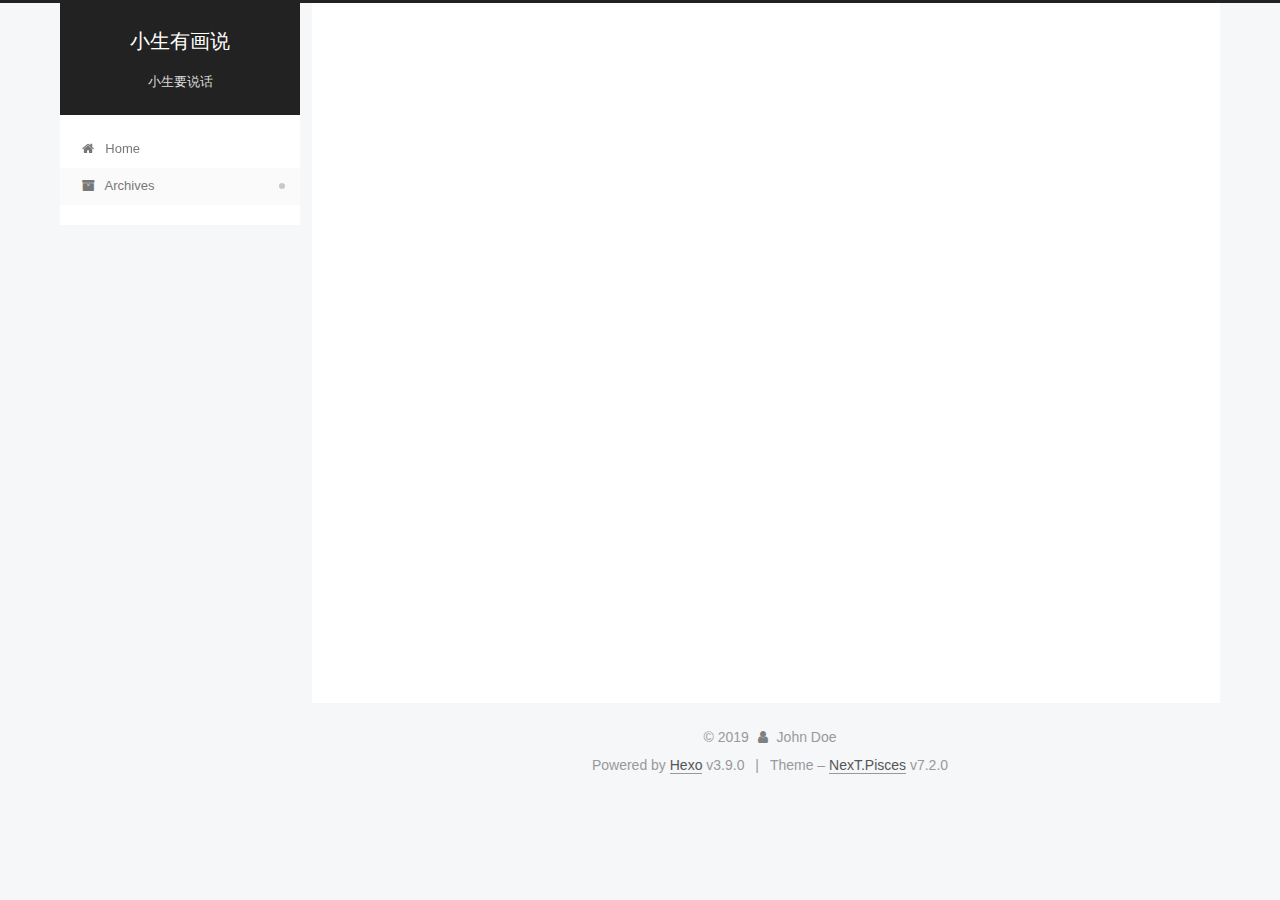
==== commit b5186f5b: "Site updated: 2019-07-24 23:23:47" ====
--- a/archives/index.html
+++ b/archives/index.html
@@ -14,7 +14,7 @@
   
 
 
-<html class="theme-next muse use-motion" lang="zh/CN">
+<html class="theme-next pisces use-motion" lang="zh/CN">
 <head><meta name="generator" content="Hexo 3.9.0">
   <meta charset="UTF-8">
 <meta http-equiv="X-UA-Compatible" content="IE=edge">
@@ -68,7 +68,7 @@
   var NexT = window.NexT || {};
   var CONFIG = {
     root: '/',
-    scheme: 'Muse',
+    scheme: 'Pisces',
     version: '7.2.0',
     sidebar: {"position":"left","display":"post","offset":12,"onmobile":false},
     back2top: {"enable":true,"sidebar":false,"scrollpercent":false},
@@ -245,22 +245,6 @@
   
 
   
-    
-
-    
-    
-      
-      
-    
-      
-      
-    
-    
-
-  
-
-
-  
 
   
 </nav>
@@ -276,6 +260,22 @@
     <main id="main" class="main">
       <div class="main-inner">
         <div class="content-wrap">
+          
+            
+
+    
+    
+      
+      
+    
+      
+      
+    
+    
+
+  
+
+
           
           <div id="content" class="content">
             
@@ -486,7 +486,7 @@
 
 
 
-  <div class="theme-info">Theme – <a href="https://theme-next.org" class="theme-link" rel="noopener" target="_blank">NexT.Muse</a> v7.2.0</div>
+  <div class="theme-info">Theme – <a href="https://theme-next.org" class="theme-link" rel="noopener" target="_blank">NexT.Pisces</a> v7.2.0</div>
 
 
 
@@ -575,7 +575,9 @@
   
 
 
-  <script src="/js/schemes/muse.js?v=7.2.0"></script>
+  <script src="/js/affix.js?v=7.2.0"></script>
+
+  <script src="/js/schemes/pisces.js?v=7.2.0"></script>
 
 
 
--- a/css/main.css
+++ b/css/main.css
@@ -157,7 +157,7 @@
   font-size: 14px;
   line-height: 2;
   color: #555;
-  background: #fff;
+  background: #f5f7f9;
 }
 @media (max-width: 991px) {
   body {
@@ -448,30 +448,30 @@
 .header-inner {
   margin: 0 auto;
   padding: 100px 0 70px;
-  width: 700px;
+  width: calc(100% - 20px);
 }
 @media (min-width: 1200px) {
   .container .header-inner {
-    width: 800px;
+    width: 1160px;
   }
 }
 @media (min-width: 1600px) {
   .container .header-inner {
-    width: 900px;
+    width: 73%;
   }
 }
 .main-inner {
   margin: 0 auto;
-  width: 700px;
+  width: calc(100% - 20px);
 }
 @media (min-width: 1200px) {
   .container .main-inner {
-    width: 800px;
+    width: 1160px;
   }
 }
 @media (min-width: 1600px) {
   .container .main-inner {
-    width: 900px;
+    width: 73%;
   }
 }
 .footer {
@@ -480,16 +480,16 @@
 .footer-inner {
   box-sizing: border-box;
   margin: 0px auto;
-  width: 700px;
+  width: calc(100% - 20px);
 }
 @media (min-width: 1200px) {
   .container .footer-inner {
-    width: 800px;
+    width: 1160px;
   }
 }
 @media (min-width: 1600px) {
   .container .footer-inner {
-    width: 900px;
+    width: 73%;
   }
 }
 pre,
@@ -939,11 +939,11 @@
   display: inline-block;
   padding: 0 20px;
   font-size: 14px;
-  color: #fff;
-  background: #222;
-  border: 2px solid #222;
+  color: #555;
+  background: #fff;
+  border: 2px solid #555;
   text-decoration: none;
-  border-radius: 0;
+  border-radius: 2px;
   transition-property: background-color;
   transition-duration: 0.2s;
   transition-timing-function: ease-in-out;
@@ -952,8 +952,8 @@
 }
 .btn:hover {
   border-color: #222;
-  color: #222;
-  background: #fff;
+  color: #fff;
+  background: #222;
 }
 .btn +.btn {
   margin: 0 0 8px 8px;
@@ -1058,7 +1058,7 @@
   width: 24px;
   background: #222;
   font-size: 12px;
-  opacity: 1;
+  opacity: 0.6;
   color: #fff;
   cursor: pointer;
   text-align: center;
@@ -1068,7 +1068,7 @@
   transition-delay: 0s;
 }
 .back-to-top.back-to-top-on {
-  bottom: 19px;
+  bottom: 30px;
 }
 @media (max-width: 991px) {
   .back-to-top {
@@ -1123,7 +1123,7 @@
 .site-subtitle {
   margin-top: 10px;
   font-size: 13px;
-  color: #999;
+  color: #ddd;
 }
 .use-motion .brand {
   opacity: 0;
@@ -1668,20 +1668,20 @@
   display: block;
   margin: 0 auto;
   padding: 2px;
-  max-width: 96px;
+  max-width: 120px;
   height: auto;
-  border: 2px solid #333;
+  border: 1px solid #eee;
 }
 .site-author-name {
-  margin: 5px 0 0;
-  text-align: center;
-  color: #f5f5f5;
-  font-weight: normal;
+  margin: 0;
+  text-align: center;
+  color: #222;
+  font-weight: 600;
 }
 .site-description {
-  margin-top: 5px;
-  text-align: center;
-  font-size: 14px;
+  margin-top: 0;
+  text-align: center;
+  font-size: 13px;
   color: #999;
 }
 .links-of-author {
@@ -1705,7 +1705,7 @@
   width: 4px;
   height: 4px;
   border-radius: 50%;
-  background: #ff4f52;
+  background: #ec74e3;
 }
 .feed-link,
 .chat {
@@ -1792,7 +1792,7 @@
   color: #555;
 }
 .sidebar-nav li:hover {
-  color: #f5f5f5;
+  color: #fc6423;
 }
 .page-post-detail .sidebar-nav-toc {
   padding: 0 5px;
@@ -1801,11 +1801,11 @@
   margin-left: 10px;
 }
 .sidebar-nav .sidebar-nav-active {
-  color: #87daff;
-  border-bottom-color: #87daff;
+  color: #fc6423;
+  border-bottom-color: #fc6423;
 }
 .sidebar-nav .sidebar-nav-active:hover {
-  color: #87daff;
+  color: #fc6423;
 }
 .sidebar-panel {
   display: none;
@@ -1870,12 +1870,12 @@
   transition-timing-function: ease-in-out;
   transition-delay: 0s;
   transition-property: all;
-  color: #999;
-  border-bottom-color: #555;
+  color: #666;
+  border-bottom-color: #ccc;
 }
 .post-toc ol a:hover {
-  color: #ccc;
-  border-bottom-color: #ccc;
+  color: #000;
+  border-bottom-color: #000;
 }
 .post-toc .nav-item {
   overflow: hidden;
@@ -1896,14 +1896,14 @@
   display: block;
 }
 .post-toc .nav .active > a {
-  color: #87daff;
-  border-bottom-color: #87daff;
+  color: #fc6423;
+  border-bottom-color: #fc6423;
 }
 .post-toc .nav .active-current > a {
-  color: #87daff;
+  color: #fc6423;
 }
 .post-toc .nav .active-current > a:hover {
-  color: #87daff;
+  color: #fc6423;
 }
 .site-state {
   display: flex;
@@ -1916,7 +1916,7 @@
 }
 .site-state-item {
   padding: 0 15px;
-  border-left: 1px solid #333;
+  border-left: 1px solid #eee;
 }
 .site-state-item:first-child {
   border-left: none;
@@ -1929,11 +1929,11 @@
   text-align: center;
   color: inherit;
   font-weight: 600;
-  font-size: 18px;
+  font-size: 16px;
 }
 .site-state-item-name {
   font-size: 13px;
-  color: inherit;
+  color: #999;
 }
 .footer {
   font-size: 14px;
@@ -2210,7 +2210,7 @@
   }
 }
 .page-post-detail .sidebar-toggle-line {
-  background: #87daff;
+  background: #fc6423;
 }
 .page-post-detail .comments {
   overflow: hidden;
@@ -2243,136 +2243,419 @@
 .tag-cloud a:hover {
   color: #222 !important;
 }
+.header {
+  position: relative;
+  margin: 0 auto;
+  width: calc(100% - 20px);
+}
+@media (min-width: 1200px) {
+  .header {
+    width: 1160px;
+  }
+}
+@media (min-width: 1600px) {
+  .header {
+    width: 73%;
+  }
+}
+@media (max-width: 991px) {
+  .header {
+    width: auto;
+  }
+}
+.header-inner {
+  position: absolute;
+  top: 0;
+  overflow: hidden;
+  padding: 0;
+  width: 240px;
+  background: #fff;
+  box-shadow: initial;
+  border-radius: initial;
+}
+@media (min-width: 1200px) {
+  .container .header-inner {
+    width: 240px;
+  }
+}
+@media (max-width: 991px) {
+  .header-inner {
+    position: relative;
+    width: auto;
+    border-radius: initial;
+  }
+}
+.main::before,
+.main::after {
+  content: " ";
+  display: table;
+}
+.main::after {
+  clear: both;
+}
+@media (max-width: 991px) {
+  .container .main-inner {
+    width: auto;
+  }
+}
+.content-wrap {
+  float: right;
+  box-sizing: border-box;
+  padding: 40px;
+  width: calc(100% - 252px);
+  background: #fff;
+  min-height: 700px;
+  box-shadow: initial;
+  border-radius: initial;
+}
+@media (min-width: 768px) and (max-width: 991px) {
+  .content-wrap {
+    width: 100%;
+    padding: 20px;
+    border-radius: initial;
+  }
+}
 @media (max-width: 767px) {
-  .header-inner,
-  .container .main-inner,
+  .content-wrap {
+    width: 100%;
+    padding: 20px;
+    min-height: auto;
+    border-radius: initial;
+  }
+}
+.sidebar {
+  position: static;
+  float: left;
+  margin-left: -100%;
+  width: 240px;
+  background: #f5f7f9;
+  box-shadow: none;
+}
+@media (max-width: 991px) {
+  .sidebar {
+    display: none;
+  }
+}
+.sidebar-toggle {
+  display: none;
+}
+.footer-inner {
+  padding-left: 260px;
+}
+@media (max-width: 991px) {
   .footer-inner {
     width: auto;
-  }
-}
-embed {
-  display: block;
-  margin: 0px auto 25px auto;
-}
-.custom-logo .site-meta-headline {
-  text-align: center;
-}
-.custom-logo .brand {
+    padding-left: 0 !important;
+    padding-right: 0 !important;
+  }
+}
+.sidebar-position-right .header-inner {
+  right: 0;
+}
+.sidebar-position-right .content-wrap {
+  float: left;
+}
+.sidebar-position-right .sidebar {
+  float: right;
+}
+.sidebar-position-right .footer-inner {
+  padding-left: 0;
+  padding-right: 260px;
+}
+.site-brand-wrapper {
+  position: relative;
+}
+.site-meta {
+  padding: 20px 0;
+  color: #fff;
+  background: #222;
+}
+@media (max-width: 991px) {
+  .site-meta {
+    box-shadow: 0 0 16px rgba(0,0,0,0.5);
+  }
+}
+.brand {
+  padding: 0;
   background: none;
 }
-.custom-logo .site-title {
-  margin: 10px auto 0;
-  font-size: 24px;
-  color: #222;
-}
-.custom-logo .site-title a {
-  border: none;
+.brand:hover {
+  color: #fff;
+}
+.site-subtitle {
+  margin: 10px 10px 0;
+  font-weight: initial;
 }
 .custom-logo-image {
-  margin: 0 auto;
-  padding: 5px;
-  max-width: 150px;
-  background: #fff;
-}
-@media (max-width: 767px) {
+  margin-top: 20px;
+}
+@media (max-width: 991px) {
+  .custom-logo-image {
+    display: none;
+  }
+}
+.site-search form {
+  display: none;
+}
+.site-nav {
+  border-top: none;
+}
+@media (min-width: 768px) and (max-width: 991px) {
   .site-nav {
-    position: absolute;
-    left: 0;
-    top: 52px;
-    margin: 0;
-    width: 100%;
-    padding: 0;
-    background: #fff;
-    border-bottom: 1px solid #ddd;
-    z-index: 1030;
-  }
-}
-@media (max-width: 767px) {
-  .menu {
-    text-align: left;
+    display: none !important;
+  }
+}
+@media (min-width: 768px) and (max-width: 991px) {
+  .site-nav-on {
+    display: block !important;
   }
 }
 .menu-item-active a,
 .menu .menu-item a:hover,
 .menu .menu-item span.exturl:hover {
-  border-bottom-color: #222 !important;
-  color: #222;
-}
-@media (max-width: 767px) {
-  .menu-item-active a,
-  .menu .menu-item a:hover,
-  .menu .menu-item span.exturl:hover {
-    border-bottom: 1px dotted #ddd !important;
-  }
-}
-@media (max-width: 767px) {
-  .menu .menu-item {
-    display: block;
-    margin: 0 10px;
-    vertical-align: top;
-  }
-}
-.menu .menu-item .badge {
-  display: inline-block;
-  padding: 1px 4px;
-  margin-left: 5px;
-  font-weight: 700;
-  line-height: 1;
-  text-align: center;
-  white-space: nowrap;
-  background-color: #eee;
-}
-@media (max-width: 767px) {
-  .menu .menu-item .badge {
-    float: right;
-    margin: 0.35em 0 0 0;
-  }
-}
-@media (max-width: 767px) {
-  .menu .menu-item br {
-    display: none;
-  }
-}
-@media (max-width: 767px) {
-  .menu .menu-item a,
-  .menu .menu-item span.exturl {
-    padding: 5px 10px;
-  }
+  background: #f9f9f9;
+  border-bottom-color: #fff;
+}
+.menu-item-active a::after,
+.menu .menu-item a:hover::after,
+.menu .menu-item span.exturl:hover::after {
+  content: " ";
+  position: absolute;
+  top: 50%;
+  margin-top: -3px;
+  right: 15px;
+  width: 6px;
+  height: 6px;
+  background-color: #bbb;
+  border-radius: 50%;
+}
+.menu .menu-item {
+  display: block;
+  margin: 0;
+}
+.menu .menu-item a,
+.menu .menu-item span.exturl {
+  position: relative;
+  box-sizing: border-box;
+  padding: 5px 20px;
+  text-align: left;
+  line-height: inherit;
+  transition-property: background-color;
+  transition-duration: 0.2s;
+  transition-timing-function: ease-in-out;
+  transition-delay: 0s;
 }
 @media (hover: none) {
   .menu .menu-item a:hover,
   .menu .menu-item span.exturl:hover {
-    border-bottom-color: transparent !important;
-  }
+    background: none;
+  }
+}
+.menu .menu-item .badge {
+  display: inline-block;
+  padding: 2px 5px;
+  font-weight: 700;
+  line-height: 1;
+  color: #fff;
+  text-align: center;
+  white-space: nowrap;
+  vertical-align: middle;
+  background-color: #ccc;
+  border-radius: 10px;
+  float: right;
+  margin: 0.35em 0 0 0;
+  text-shadow: 1px 1px 0px rgba(0,0,0,0.1);
+}
+.menu .menu-item br {
+  display: none;
+}
+.btn-bar {
+  background-color: #fff;
+}
+.site-nav-toggle {
+  left: 20px;
+  top: 50%;
+  transform: translateY(-50%);
 }
 @media (min-width: 768px) and (max-width: 991px) {
-  .menu .menu-item .fa {
-    width: 100%;
-  }
-}
-@media (min-width: 992px) {
-  .menu .menu-item .fa {
-    width: 100%;
-  }
-}
-.site-search form {
-  display: none;
+  .site-nav-toggle {
+    display: block;
+  }
+}
+.sub-menu {
+  margin: 0;
+  padding: 6px 0;
+  background: #fff !important;
+  border-bottom: 1px solid #ddd;
+}
+.sub-menu .menu-item {
+  display: inline-block !important;
+}
+.sub-menu .menu-item a,
+.sub-menu .menu-item span.exturl {
+  padding: initial !important;
+  margin: 5px 10px;
+}
+.sub-menu .menu-item a:hover,
+.sub-menu .menu-item span.exturl:hover {
+  background: initial !important;
+  color: #fc6423;
+}
+.sub-menu .menu-item-active a {
+  background: #fff !important;
+  color: #fc6423;
+  border-bottom-color: #fc6423;
+}
+.sub-menu .menu-item-active a:hover {
+  background: #fff !important;
+  border-bottom-color: #fc6423;
+}
+.sub-menu .menu-item-active a::after {
+  content: initial;
+}
+.use-motion .sidebar .motion-element {
+  opacity: 1;
 }
 .sidebar {
   right: auto;
-  left: 0;
-}
-.sidebar-toggle,
-.back-to-top {
-  right: auto;
-  left: 30px;
-}
-@media (max-width: 991px) {
-  .sidebar-toggle,
-  .back-to-top {
-    left: 20px;
-  }
+  bottom: auto;
+}
+.sidebar a,
+.sidebar span.exturl {
+  color: #555;
+}
+.sidebar a:hover,
+.sidebar span.exturl:hover {
+  color: #222;
+  border-bottom-color: #222;
+}
+.sidebar-inner {
+  box-sizing: border-box;
+  width: 240px;
+  color: #555;
+  background: #fff;
+  box-shadow: initial;
+  border-radius: initial;
+  opacity: 0;
+}
+.sidebar-inner.affix {
+  position: fixed;
+  top: 12px;
+}
+.sidebar-inner.affix-bottom {
+  position: absolute;
+}
+.site-overview {
+  text-align: left;
+}
+.site-author::before,
+.site-author::after {
+  content: " ";
+  display: table;
+}
+.site-author::after {
+  clear: both;
+}
+.site-state-item {
+  padding: 0 10px;
+}
+.feed-link,
+.chat {
+  border-top: 1px dotted #ccc;
+  border-bottom: 1px dotted #ccc;
+  text-align: center;
+}
+.feed-link a,
+.chat a {
+  display: block;
+  color: #fc6423;
+  border: none !important;
+}
+.feed-link a:hover,
+.chat a:hover {
+  background: none;
+  color: #e34603;
+}
+.feed-link a:hover i,
+.chat a:hover i {
+  color: #e34603;
+}
+.links-of-author {
+  display: flex;
+  flex-wrap: wrap;
+  justify-content: center;
+}
+.links-of-author span.exturl {
+  font-size: 13px;
+}
+.links-of-author-item {
+  margin: 5px 0 0;
+  width: 50%;
+}
+.links-of-author-item a,
+.links-of-author-item span.exturl {
+  max-width: 216px;
+  box-sizing: border-box;
+  display: inline-block;
+  margin-right: 0;
+  margin-bottom: 0;
+  padding: 0 5px;
+  overflow: hidden;
+  white-space: nowrap;
+  text-overflow: ellipsis;
+}
+.links-of-author-item a,
+.links-of-author-item span.exturl {
+  display: block;
+  border-bottom: none;
+  text-decoration: none;
+}
+.links-of-author-item a::before,
+.links-of-author-item span.exturl::before {
+  display: none;
+}
+.links-of-author-item a:hover,
+.links-of-author-item span.exturl:hover {
+  border-radius: 4px;
+  background: #eee;
+}
+.links-of-author-item .fa {
+  margin-right: 2px;
+  font-size: 16px;
+}
+.links-of-author-item .fa-globe {
+  font-size: 15px;
+}
+.links-of-blogroll {
+  text-align: center;
+  padding: 3px 0 0;
+}
+.links-of-blogroll-item {
+  padding: 0;
+}
+.links-of-blogroll-inline::before,
+.links-of-blogroll-inline::after {
+  content: " ";
+  display: table;
+}
+.links-of-blogroll-inline::after {
+  clear: both;
 }
 .links-of-blogroll-inline .links-of-blogroll-item {
+  margin: 5px 0 0;
+  width: 50%;
   display: inline-block;
-}
+  width: unset;
+}
+.links-of-blogroll-inline .links-of-blogroll-item a,
+.links-of-blogroll-inline .links-of-blogroll-item span.exturl {
+  max-width: 216px;
+  box-sizing: border-box;
+  display: inline-block;
+  margin-right: 0;
+  margin-bottom: 0;
+  padding: 0 5px;
+  overflow: hidden;
+  white-space: nowrap;
+  text-overflow: ellipsis;
+}
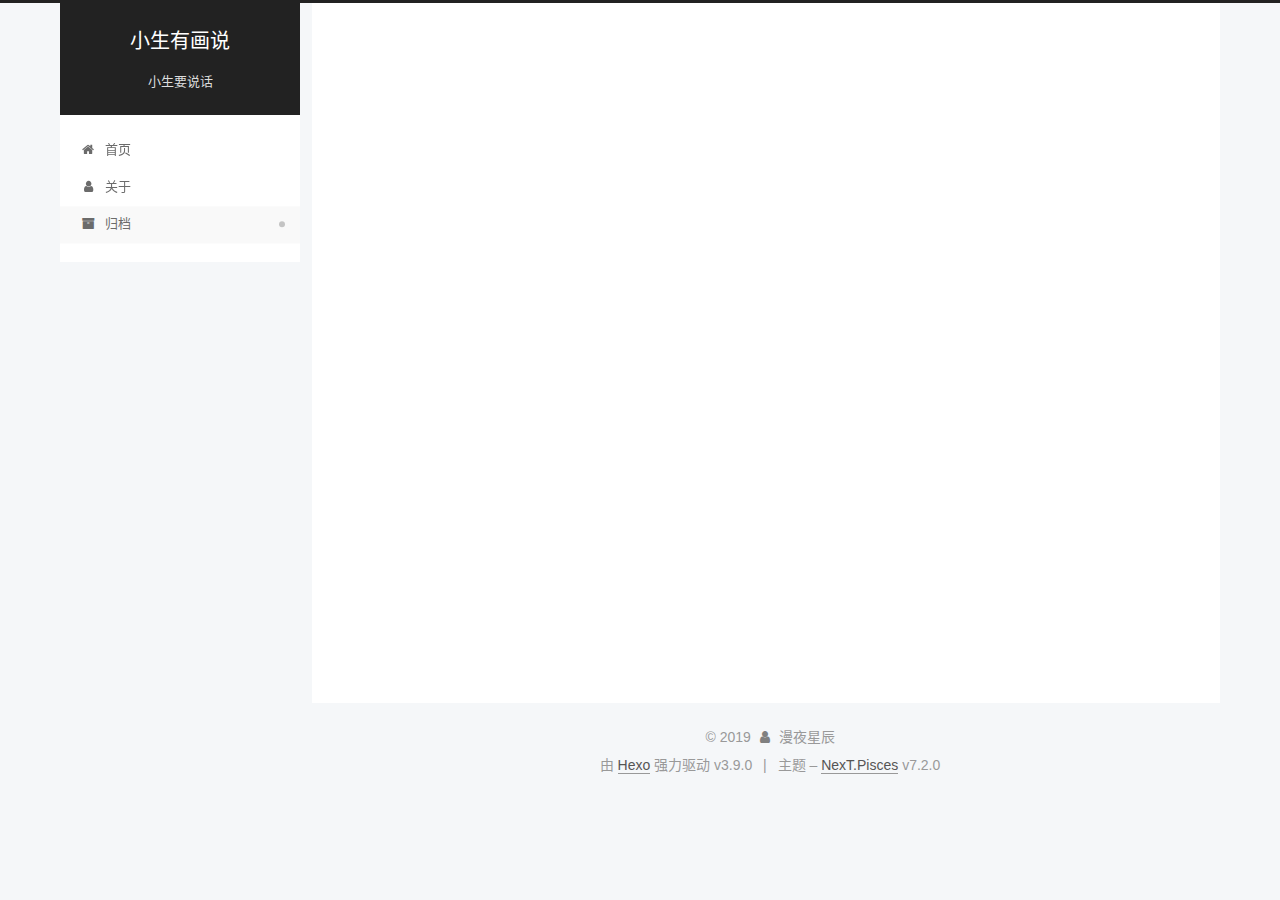
==== commit 19f1a058: "Site updated: 2019-07-25 21:19:38" ====
--- a/archives/index.html
+++ b/archives/index.html
@@ -14,7 +14,7 @@
   
 
 
-<html class="theme-next pisces use-motion" lang="zh/CN">
+<html class="theme-next pisces use-motion" lang="zh-CN">
 <head><meta name="generator" content="Hexo 3.9.0">
   <meta charset="UTF-8">
 <meta http-equiv="X-UA-Compatible" content="IE=edge">
@@ -87,21 +87,24 @@
       labels: {"input_placeholder":"Search for Posts","hits_empty":"We didn't find any results for the search: ${query}","hits_stats":"${hits} results found in ${time} ms"}
     },
     translation: {
-      copy_button: 'Copy',
-      copy_success: 'Copied',
-      copy_failure: 'Copy failed'
+      copy_button: '复制',
+      copy_success: '复制成功',
+      copy_failure: '复制失败'
     }
   };
 </script>
 
-  <meta name="keywords" content="笑声 dd">
+  <meta name="description" content="我是0号，我是要排在Number One 前面的。">
+<meta name="keywords" content="笑声 dd">
 <meta property="og:type" content="website">
 <meta property="og:title" content="小生有画说">
 <meta property="og:url" content="http://yoursite.com/archives/index.html">
 <meta property="og:site_name" content="小生有画说">
-<meta property="og:locale" content="zh/CN">
+<meta property="og:description" content="我是0号，我是要排在Number One 前面的。">
+<meta property="og:locale" content="zh-CN">
 <meta name="twitter:card" content="summary">
 <meta name="twitter:title" content="小生有画说">
+<meta name="twitter:description" content="我是0号，我是要排在Number One 前面的。">
 
 
 
@@ -120,7 +123,7 @@
 </script>
 
   
-  <title>Archive | 小生有画说</title>
+  <title>归档 | 小生有画说</title>
   
 
 
@@ -161,7 +164,7 @@
 
 </head>
 
-<body itemscope itemtype="http://schema.org/WebPage" lang="zh/CN">
+<body itemscope itemtype="http://schema.org/WebPage" lang="zh-CN">
 
   
   
@@ -192,7 +195,7 @@
   </div>
 
   <div class="site-nav-toggle">
-    <button aria-label="Toggle navigation bar">
+    <button aria-label="切换导航栏">
       <span class="btn-bar"></span>
       <span class="btn-bar"></span>
       <span class="btn-bar"></span>
@@ -219,13 +222,29 @@
 
     
 
-    <a href="/" rel="section"><i class="menu-item-icon fa fa-fw fa-home"></i> <br>Home</a>
+    <a href="/" rel="section"><i class="menu-item-icon fa fa-fw fa-home"></i> <br>首页</a>
 
   </li>
         
         
         
           
+          <li class="menu-item menu-item-about">
+
+    
+    
+      
+    
+
+    
+
+    <a href="/about/" rel="section"><i class="menu-item-icon fa fa-fw fa-user"></i> <br>关于</a>
+
+  </li>
+        
+        
+        
+          
           <li class="menu-item menu-item-archives menu-item-active">
 
     
@@ -235,7 +254,7 @@
 
     
 
-    <a href="/archives/" rel="section"><i class="menu-item-icon fa fa-fw fa-archive"></i> <br>Archives</a>
+    <a href="/archives/" rel="section"><i class="menu-item-icon fa fa-fw fa-archive"></i> <br>归档</a>
 
   </li>
 
@@ -271,6 +290,9 @@
       
       
     
+      
+      
+    
     
 
   
@@ -294,7 +316,7 @@
         
           
         
-        Um..! 2 posts in total. Keep on posting.
+        嗯..! 目前共计 2 篇日志。 继续努力。
       </span>
       
 
@@ -412,8 +434,10 @@
 
           <div class="site-author motion-element" itemprop="author" itemscope itemtype="http://schema.org/Person">
   
-  <p class="site-author-name" itemprop="name">John Doe</p>
-  <div class="site-description motion-element" itemprop="description"></div>
+    <img class="site-author-image" itemprop="image" src="https://avatar.csdnimg.cn/4/F/0/1_eases_stone.jpg" alt="漫夜星辰">
+  
+  <p class="site-author-name" itemprop="name">漫夜星辰</p>
+  <div class="site-description motion-element" itemprop="description">我是0号，我是要排在Number One 前面的。</div>
 </div>
 
 
@@ -424,7 +448,7 @@
           <a href="/archives/">
         
           <span class="site-state-item-count">2</span>
-          <span class="site-state-item-name">posts</span>
+          <span class="site-state-item-name">日志</span>
         </a>
       </div>
     
@@ -470,7 +494,7 @@
   <span class="with-love" id="animate">
     <i class="fa fa-user"></i>
   </span>
-  <span class="author" itemprop="copyrightHolder">John Doe</span>
+  <span class="author" itemprop="copyrightHolder">漫夜星辰</span>
 
   
 
@@ -478,7 +502,7 @@
 </div>
 
 
-  <div class="powered-by">Powered by <a href="https://hexo.io" class="theme-link" rel="noopener" target="_blank">Hexo</a> v3.9.0</div>
+  <div class="powered-by">由 <a href="https://hexo.io" class="theme-link" rel="noopener" target="_blank">Hexo</a> 强力驱动 v3.9.0</div>
 
 
 
@@ -486,7 +510,7 @@
 
 
 
-  <div class="theme-info">Theme – <a href="https://theme-next.org" class="theme-link" rel="noopener" target="_blank">NexT.Pisces</a> v7.2.0</div>
+  <div class="theme-info">主题 – <a href="https://theme-next.org" class="theme-link" rel="noopener" target="_blank">NexT.Pisces</a> v7.2.0</div>
 
 
 
--- a/css/main.css
+++ b/css/main.css
@@ -1705,7 +1705,7 @@
   width: 4px;
   height: 4px;
   border-radius: 50%;
-  background: #ec74e3;
+  background: #99deff;
 }
 .feed-link,
 .chat {
@@ -2009,6 +2009,14 @@
   50%, 70% {
     transform: scale(1.1);
   }
+}
+.gt-header a,
+.gt-comments a,
+.gt-popup a {
+  border-bottom: none;
+}
+.gt-container .gt-popup .gt-action.is--active::before {
+  top: 0.7em;
 }
 .page-archive .archive-page-counter {
   position: relative;
